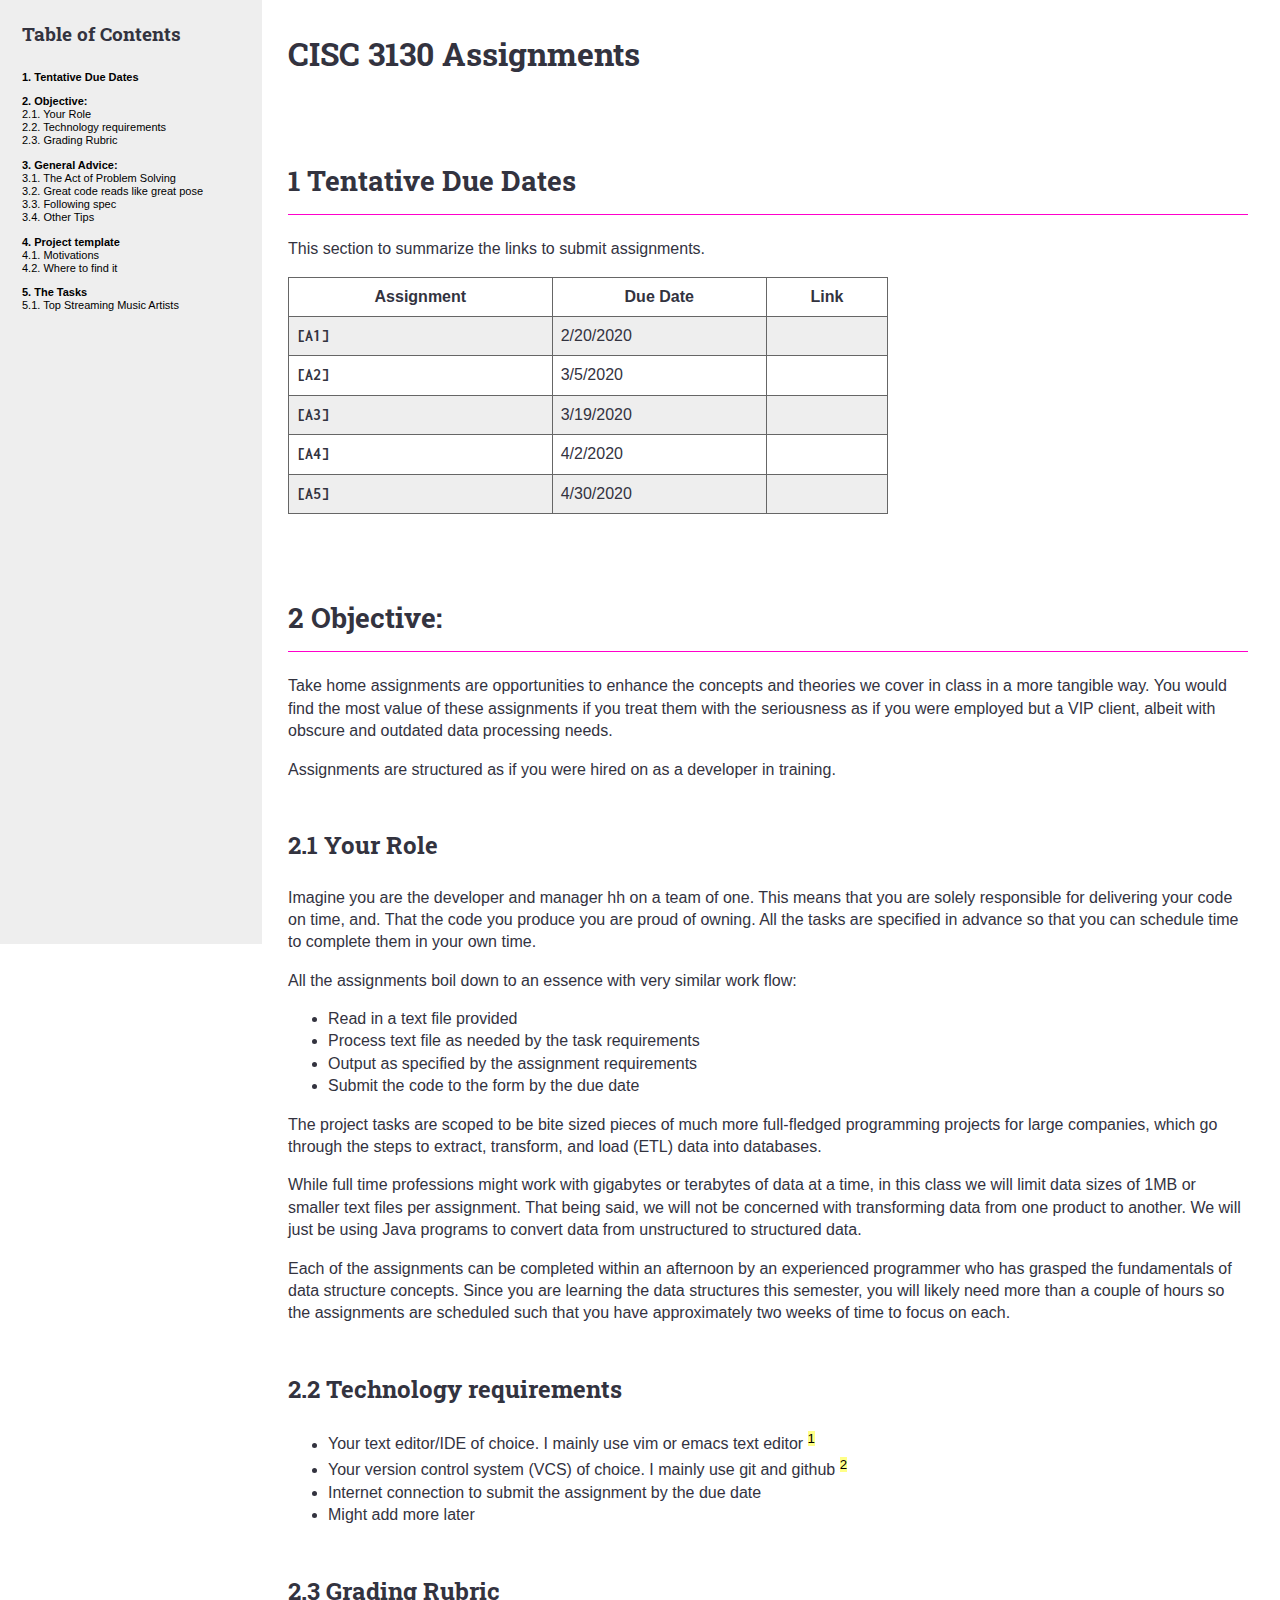
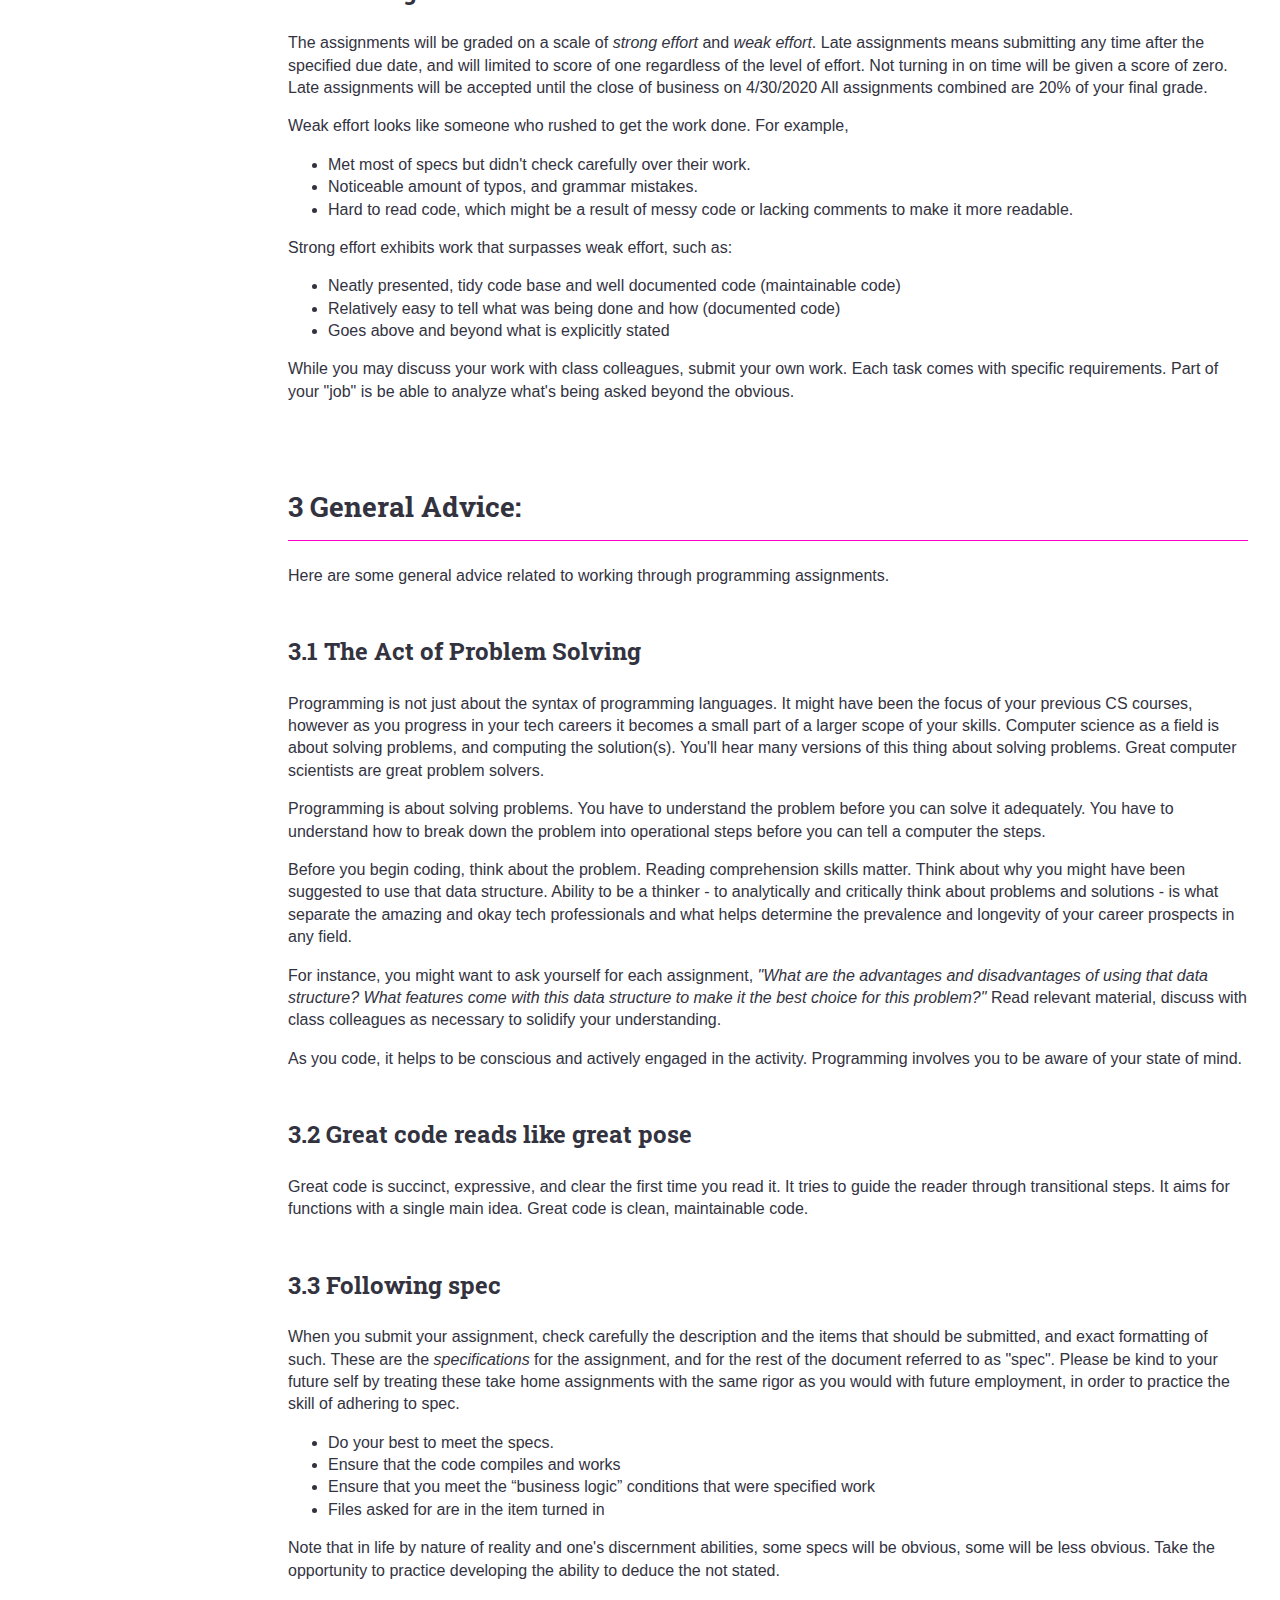
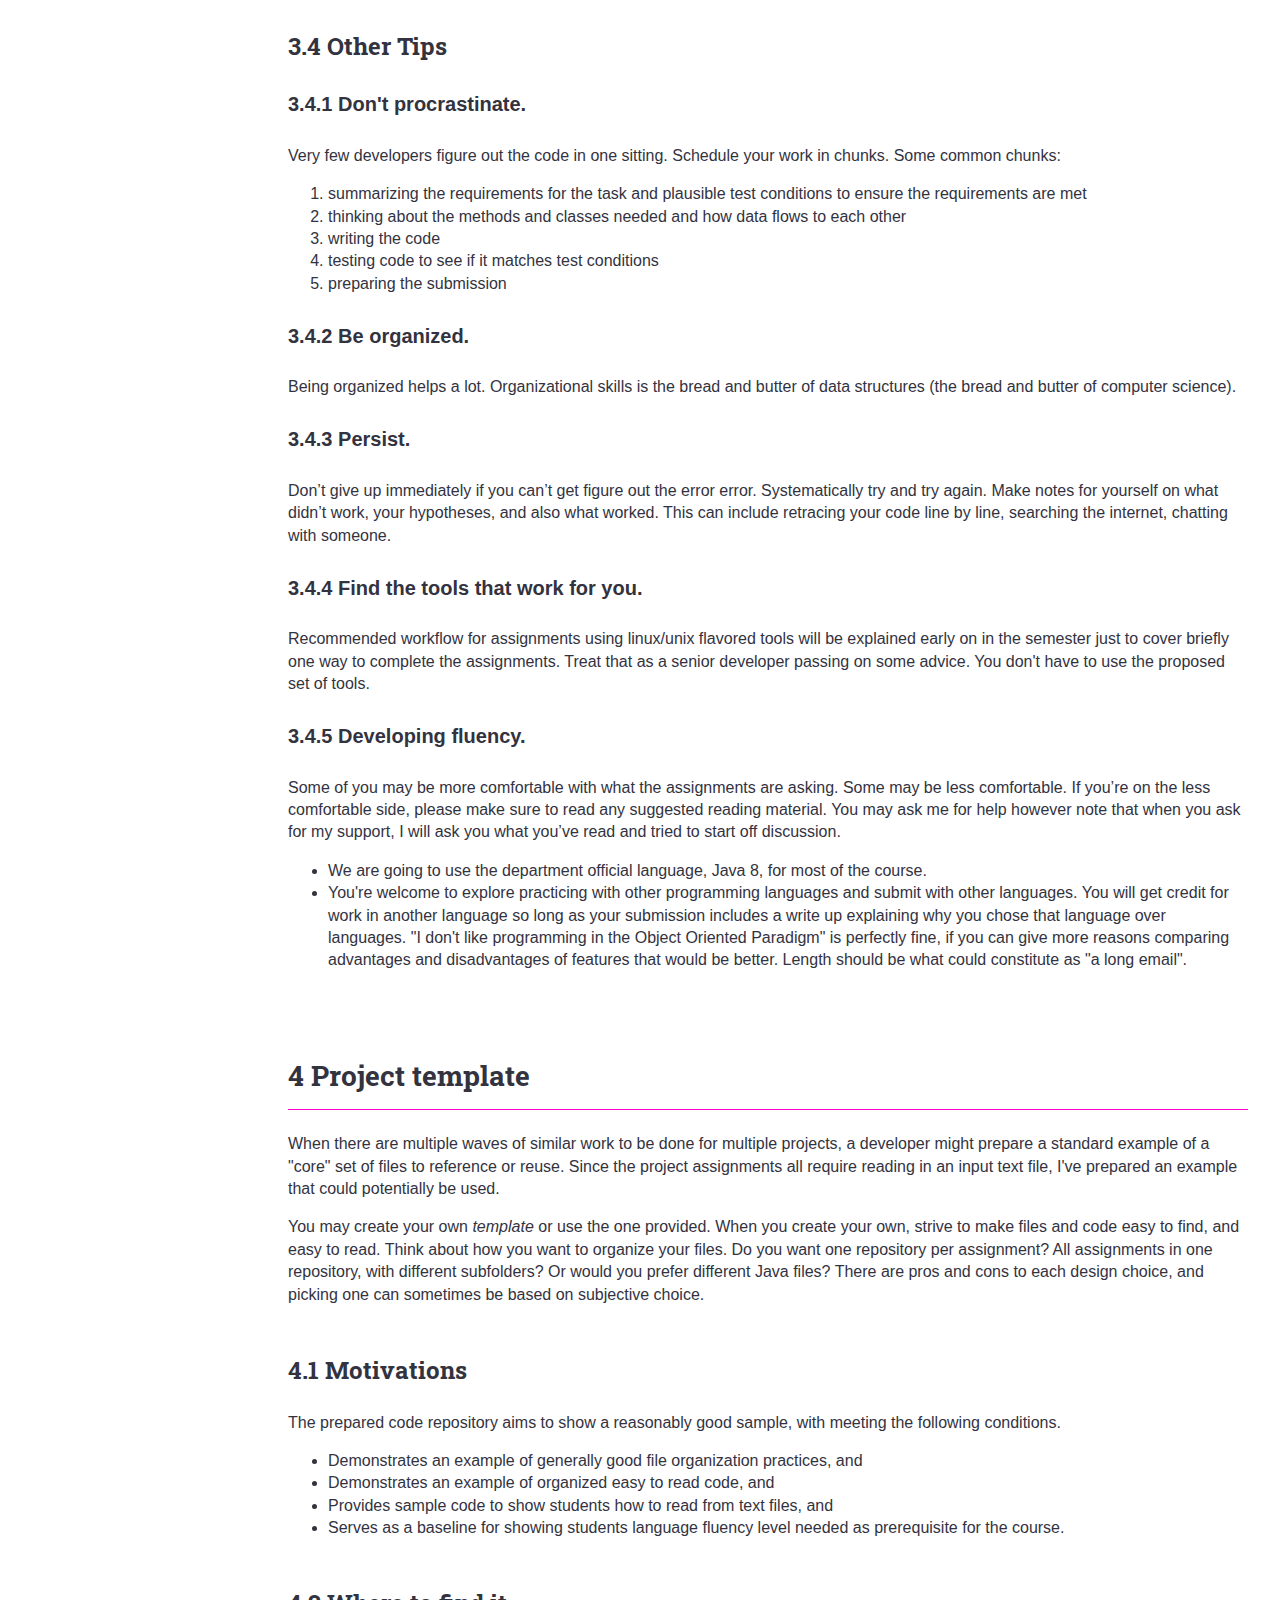
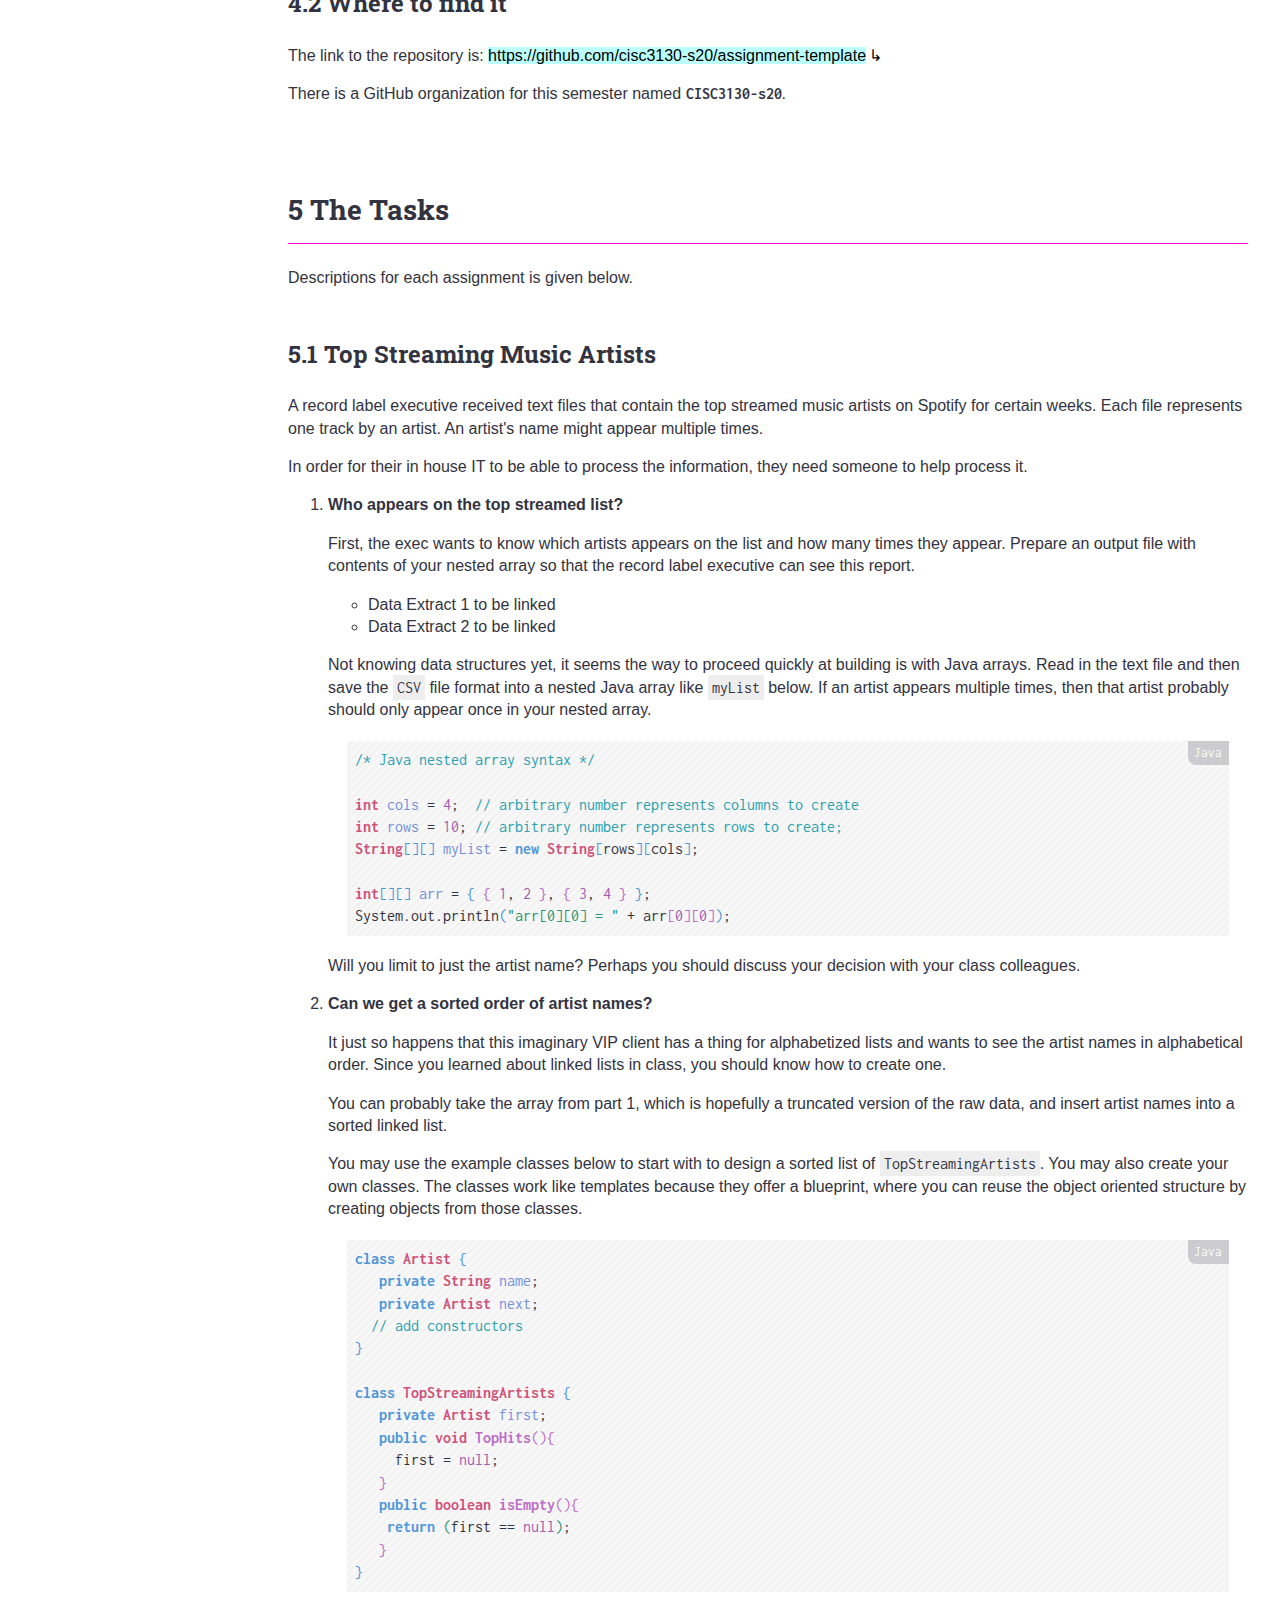
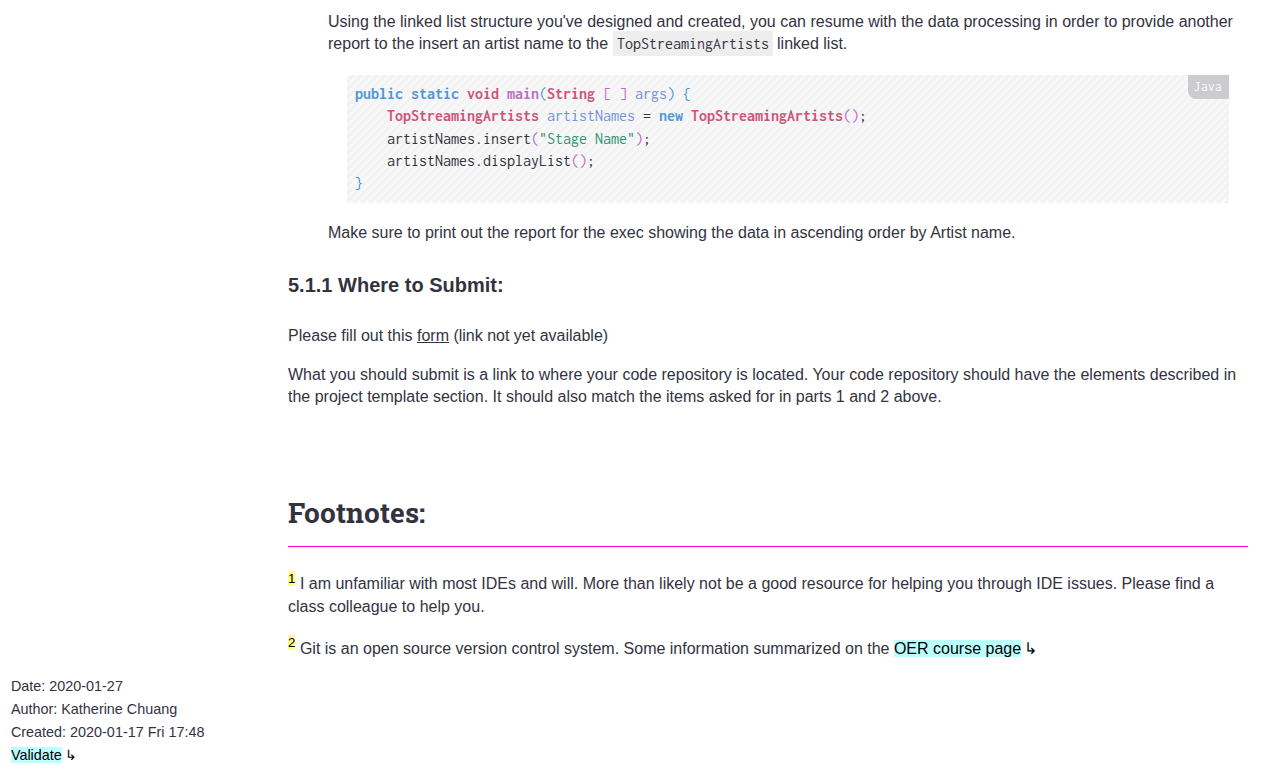
==== index.html @ 3b1776c7 "start page with general advice" ====
<?xml version="1.0" encoding="utf-8"?>
<!DOCTYPE html PUBLIC "-//W3C//DTD XHTML 1.0 Strict//EN"
"http://www.w3.org/TR/xhtml1/DTD/xhtml1-strict.dtd">
<html xmlns="http://www.w3.org/1999/xhtml" lang="en" xml:lang="en">
<head>
<!-- 2020-01-17 Fri 17:48 -->
<meta http-equiv="Content-Type" content="text/html;charset=utf-8" />
<meta name="viewport" content="width=device-width, initial-scale=1" />
<title>CISC 3130 Assignments</title>
<meta name="generator" content="Org mode" />
<meta name="author" content="Katherine Chuang" />
<meta name="description" content="Describe assignments for the class. Course notes at http://libguides.brooklyn.cuny.edu/cisc3130"
 />
<style type="text/css">
 <!--/*--><![CDATA[/*><!--*/
  .title  { text-align: center;
             margin-bottom: .2em; }
  .subtitle { text-align: center;
              font-size: medium;
              font-weight: bold;
              margin-top:0; }
  .todo   { font-family: monospace; color: red; }
  .done   { font-family: monospace; color: green; }
  .priority { font-family: monospace; color: orange; }
  .tag    { background-color: #eee; font-family: monospace;
            padding: 2px; font-size: 80%; font-weight: normal; }
  .timestamp { color: #bebebe; }
  .timestamp-kwd { color: #5f9ea0; }
  .org-right  { margin-left: auto; margin-right: 0px;  text-align: right; }
  .org-left   { margin-left: 0px;  margin-right: auto; text-align: left; }
  .org-center { margin-left: auto; margin-right: auto; text-align: center; }
  .underline { text-decoration: underline; }
  #postamble p, #preamble p { font-size: 90%; margin: .2em; }
  p.verse { margin-left: 3%; }
  pre {
    border: 1px solid #ccc;
    box-shadow: 3px 3px 3px #eee;
    padding: 8pt;
    font-family: monospace;
    overflow: auto;
    margin: 1.2em;
  }
  pre.src {
    position: relative;
    overflow: visible;
    padding-top: 1.2em;
  }
  pre.src:before {
    display: none;
    position: absolute;
    background-color: white;
    top: -10px;
    right: 10px;
    padding: 3px;
    border: 1px solid black;
  }
  pre.src:hover:before { display: inline;}
  /* Languages per Org manual */
  pre.src-asymptote:before { content: 'Asymptote'; }
  pre.src-awk:before { content: 'Awk'; }
  pre.src-C:before { content: 'C'; }
  /* pre.src-C++ doesn't work in CSS */
  pre.src-clojure:before { content: 'Clojure'; }
  pre.src-css:before { content: 'CSS'; }
  pre.src-D:before { content: 'D'; }
  pre.src-ditaa:before { content: 'ditaa'; }
  pre.src-dot:before { content: 'Graphviz'; }
  pre.src-calc:before { content: 'Emacs Calc'; }
  pre.src-emacs-lisp:before { content: 'Emacs Lisp'; }
  pre.src-fortran:before { content: 'Fortran'; }
  pre.src-gnuplot:before { content: 'gnuplot'; }
  pre.src-haskell:before { content: 'Haskell'; }
  pre.src-hledger:before { content: 'hledger'; }
  pre.src-java:before { content: 'Java'; }
  pre.src-js:before { content: 'Javascript'; }
  pre.src-latex:before { content: 'LaTeX'; }
  pre.src-ledger:before { content: 'Ledger'; }
  pre.src-lisp:before { content: 'Lisp'; }
  pre.src-lilypond:before { content: 'Lilypond'; }
  pre.src-lua:before { content: 'Lua'; }
  pre.src-matlab:before { content: 'MATLAB'; }
  pre.src-mscgen:before { content: 'Mscgen'; }
  pre.src-ocaml:before { content: 'Objective Caml'; }
  pre.src-octave:before { content: 'Octave'; }
  pre.src-org:before { content: 'Org mode'; }
  pre.src-oz:before { content: 'OZ'; }
  pre.src-plantuml:before { content: 'Plantuml'; }
  pre.src-processing:before { content: 'Processing.js'; }
  pre.src-python:before { content: 'Python'; }
  pre.src-R:before { content: 'R'; }
  pre.src-ruby:before { content: 'Ruby'; }
  pre.src-sass:before { content: 'Sass'; }
  pre.src-scheme:before { content: 'Scheme'; }
  pre.src-screen:before { content: 'Gnu Screen'; }
  pre.src-sed:before { content: 'Sed'; }
  pre.src-sh:before { content: 'shell'; }
  pre.src-sql:before { content: 'SQL'; }
  pre.src-sqlite:before { content: 'SQLite'; }
  /* additional languages in org.el's org-babel-load-languages alist */
  pre.src-forth:before { content: 'Forth'; }
  pre.src-io:before { content: 'IO'; }
  pre.src-J:before { content: 'J'; }
  pre.src-makefile:before { content: 'Makefile'; }
  pre.src-maxima:before { content: 'Maxima'; }
  pre.src-perl:before { content: 'Perl'; }
  pre.src-picolisp:before { content: 'Pico Lisp'; }
  pre.src-scala:before { content: 'Scala'; }
  pre.src-shell:before { content: 'Shell Script'; }
  pre.src-ebnf2ps:before { content: 'ebfn2ps'; }
  /* additional language identifiers per "defun org-babel-execute"
       in ob-*.el */
  pre.src-cpp:before  { content: 'C++'; }
  pre.src-abc:before  { content: 'ABC'; }
  pre.src-coq:before  { content: 'Coq'; }
  pre.src-groovy:before  { content: 'Groovy'; }
  /* additional language identifiers from org-babel-shell-names in
     ob-shell.el: ob-shell is the only babel language using a lambda to put
     the execution function name together. */
  pre.src-bash:before  { content: 'bash'; }
  pre.src-csh:before  { content: 'csh'; }
  pre.src-ash:before  { content: 'ash'; }
  pre.src-dash:before  { content: 'dash'; }
  pre.src-ksh:before  { content: 'ksh'; }
  pre.src-mksh:before  { content: 'mksh'; }
  pre.src-posh:before  { content: 'posh'; }
  /* Additional Emacs modes also supported by the LaTeX listings package */
  pre.src-ada:before { content: 'Ada'; }
  pre.src-asm:before { content: 'Assembler'; }
  pre.src-caml:before { content: 'Caml'; }
  pre.src-delphi:before { content: 'Delphi'; }
  pre.src-html:before { content: 'HTML'; }
  pre.src-idl:before { content: 'IDL'; }
  pre.src-mercury:before { content: 'Mercury'; }
  pre.src-metapost:before { content: 'MetaPost'; }
  pre.src-modula-2:before { content: 'Modula-2'; }
  pre.src-pascal:before { content: 'Pascal'; }
  pre.src-ps:before { content: 'PostScript'; }
  pre.src-prolog:before { content: 'Prolog'; }
  pre.src-simula:before { content: 'Simula'; }
  pre.src-tcl:before { content: 'tcl'; }
  pre.src-tex:before { content: 'TeX'; }
  pre.src-plain-tex:before { content: 'Plain TeX'; }
  pre.src-verilog:before { content: 'Verilog'; }
  pre.src-vhdl:before { content: 'VHDL'; }
  pre.src-xml:before { content: 'XML'; }
  pre.src-nxml:before { content: 'XML'; }
  /* add a generic configuration mode; LaTeX export needs an additional
     (add-to-list 'org-latex-listings-langs '(conf " ")) in .emacs */
  pre.src-conf:before { content: 'Configuration File'; }

  table { border-collapse:collapse; }
  caption.t-above { caption-side: top; }
  caption.t-bottom { caption-side: bottom; }
  td, th { vertical-align:top;  }
  th.org-right  { text-align: center;  }
  th.org-left   { text-align: center;   }
  th.org-center { text-align: center; }
  td.org-right  { text-align: right;  }
  td.org-left   { text-align: left;   }
  td.org-center { text-align: center; }
  dt { font-weight: bold; }
  .footpara { display: inline; }
  .footdef  { margin-bottom: 1em; }
  .figure { padding: 1em; }
  .figure p { text-align: center; }
  .inlinetask {
    padding: 10px;
    border: 2px solid gray;
    margin: 10px;
    background: #ffffcc;
  }
  #org-div-home-and-up
   { text-align: right; font-size: 70%; white-space: nowrap; }
  textarea { overflow-x: auto; }
  .linenr { font-size: smaller }
  .code-highlighted { background-color: #ffff00; }
  .org-info-js_info-navigation { border-style: none; }
  #org-info-js_console-label
    { font-size: 10px; font-weight: bold; white-space: nowrap; }
  .org-info-js_search-highlight
    { background-color: #ffff00; color: #000000; font-weight: bold; }
  .org-svg { width: 90%; }
  /*]]>*/-->
</style>
<link href="http://fonts.googleapis.com/css?family=Roboto+Slab:400,700|Inconsolata:400,700" rel="stylesheet" type="text/css" />
<link href="spec-style.css" rel="stylesheet" type="text/css" />
<script type="text/javascript">
/*
@licstart  The following is the entire license notice for the
JavaScript code in this tag.

Copyright (C) 2012-2018 Free Software Foundation, Inc.

The JavaScript code in this tag is free software: you can
redistribute it and/or modify it under the terms of the GNU
General Public License (GNU GPL) as published by the Free Software
Foundation, either version 3 of the License, or (at your option)
any later version.  The code is distributed WITHOUT ANY WARRANTY;
without even the implied warranty of MERCHANTABILITY or FITNESS
FOR A PARTICULAR PURPOSE.  See the GNU GPL for more details.

As additional permission under GNU GPL version 3 section 7, you
may distribute non-source (e.g., minimized or compacted) forms of
that code without the copy of the GNU GPL normally required by
section 4, provided you include this license notice and a URL
through which recipients can access the Corresponding Source.


@licend  The above is the entire license notice
for the JavaScript code in this tag.
*/
<!--/*--><![CDATA[/*><!--*/
 function CodeHighlightOn(elem, id)
 {
   var target = document.getElementById(id);
   if(null != target) {
     elem.cacheClassElem = elem.className;
     elem.cacheClassTarget = target.className;
     target.className = "code-highlighted";
     elem.className   = "code-highlighted";
   }
 }
 function CodeHighlightOff(elem, id)
 {
   var target = document.getElementById(id);
   if(elem.cacheClassElem)
     elem.className = elem.cacheClassElem;
   if(elem.cacheClassTarget)
     target.className = elem.cacheClassTarget;
 }
/*]]>*///-->
</script>
</head>
<body>
<div id="content">
<h1 class="title">CISC 3130 Assignments</h1>
<div id="table-of-contents">
<h2>Table of Contents</h2>
<div id="text-table-of-contents">
<ul>
<li><a href="#org8195852">1. Tentative Due Dates</a></li>
<li><a href="#org0e7f25e">2. Objective:</a>
<ul>
<li><a href="#org14d8e35">2.1. Your Role</a></li>
<li><a href="#org1dec503">2.2. Technology requirements</a></li>
<li><a href="#orgef35fd2">2.3. Grading Rubric</a></li>
</ul>
</li>
<li><a href="#orge940c35">3. General Advice:</a>
<ul>
<li><a href="#orgaa34ae8">3.1. The Act of Problem Solving</a></li>
<li><a href="#orgd48443c">3.2. Great code reads like great pose</a></li>
<li><a href="#org8c4c2b8">3.3. Following spec</a></li>
<li><a href="#org02af03b">3.4. Other Tips</a>
<ul>
<li><a href="#org59f010a">3.4.1. Don't procrastinate.</a></li>
<li><a href="#org1ba8609">3.4.2. Be organized.</a></li>
<li><a href="#org0532539">3.4.3. Persist.</a></li>
<li><a href="#orgc425ef3">3.4.4. Find the tools that work for you.</a></li>
<li><a href="#org075221b">3.4.5. Developing fluency.</a></li>
</ul>
</li>
</ul>
</li>
<li><a href="#org68583b9">4. Project template</a>
<ul>
<li><a href="#org42595d6">4.1. Motivations</a></li>
<li><a href="#org7026cdd">4.2. Where to find it</a></li>
</ul>
</li>
<li><a href="#org3446ba7">5. The Tasks</a>
<ul>
<li><a href="#org6ea6b01">5.1. Top Streaming Music Artists</a>
<ul>
<li><a href="#org7bea7e2">5.1.1. Where to Submit:</a></li>
</ul>
</li>
</ul>
</li>
</ul>
</div>
</div>

<div id="outline-container-org8195852" class="outline-2">
<h2 id="org8195852"><span class="section-number-2">1</span> Tentative Due Dates</h2>
<div class="outline-text-2" id="text-1">
<p>
This section to summarize the links to submit assignments.
</p>

<div style="width:600px;text-align:left;">
<table border="2" cellspacing="0" cellpadding="6" rules="groups" frame="hsides">


<colgroup>
<col  class="org-left" />

<col  class="org-left" />

<col  class="org-left" />
</colgroup>
<thead>
<tr>
<th scope="col" class="org-left"><b>Assignment</b></th>
<th scope="col" class="org-left">Due Date</th>
<th scope="col" class="org-left">Link</th>
</tr>
</thead>
<tbody>
<tr>
<td class="org-left"><code>[A1]</code></td>
<td class="org-left">2/20/2020</td>
<td class="org-left">&#xa0;</td>
</tr>

<tr>
<td class="org-left"><code>[A2]</code></td>
<td class="org-left">3/5/2020</td>
<td class="org-left">&#xa0;</td>
</tr>

<tr>
<td class="org-left"><code>[A3]</code></td>
<td class="org-left">3/19/2020</td>
<td class="org-left">&#xa0;</td>
</tr>

<tr>
<td class="org-left"><code>[A4]</code></td>
<td class="org-left">4/2/2020</td>
<td class="org-left">&#xa0;</td>
</tr>

<tr>
<td class="org-left"><code>[A5]</code></td>
<td class="org-left">4/30/2020</td>
<td class="org-left">&#xa0;</td>
</tr>
</tbody>
</table>
</div>
</div>
</div>



<div id="outline-container-org0e7f25e" class="outline-2">
<h2 id="org0e7f25e"><span class="section-number-2">2</span> Objective:</h2>
<div class="outline-text-2" id="text-2">
<p>
Take home assignments are opportunities to enhance the concepts and theories we cover in class in a more tangible way. You would find the most value of these assignments if you treat them with the seriousness as if you were employed but a VIP client, albeit with obscure and outdated data processing needs.
</p>

<p>
Assignments are structured as if you were hired on as a developer in training.
</p>
</div>

<div id="outline-container-org14d8e35" class="outline-3">
<h3 id="org14d8e35"><span class="section-number-3">2.1</span> Your Role</h3>
<div class="outline-text-3" id="text-2-1">
<p>
Imagine you are the developer and manager hh
on a team of one. This means that you are solely responsible for delivering your code on time, and. That the code you produce you are
 proud of owning. All the tasks are specified in advance so that you can schedule time to complete them in your own time.
</p>

<p>
All the assignments boil down to an essence with very similar work flow:
</p>

<ul class="org-ul">
<li>Read in a text file provided</li>
<li>Process text file as needed by the task requirements</li>
<li>Output as specified by the assignment requirements</li>
<li>Submit the code to the form by the due date</li>
</ul>

<p>
The project tasks are scoped to be bite sized pieces of much more full-fledged programming projects for large companies, which go through the steps to extract, transform, and load (ETL) data into databases.
</p>

<p>
While full time professions might work with gigabytes or terabytes of data at a time, in this class we will limit data sizes of 1MB or smaller text files per assignment. That being said, we will not be concerned with transforming data from one product to another. We will just be using Java programs to convert data from unstructured to structured data.
</p>

<p>
Each of the assignments can be completed within an afternoon by an experienced programmer who has grasped the fundamentals of data structure concepts. Since you are learning the data structures this semester, you will likely need more than a couple of hours so the assignments are scheduled such that you have approximately two weeks of time to focus on each.
</p>
</div>
</div>

<div id="outline-container-org1dec503" class="outline-3">
<h3 id="org1dec503"><span class="section-number-3">2.2</span> Technology requirements</h3>
<div class="outline-text-3" id="text-2-2">
<ul class="org-ul">
<li>Your text editor/IDE of choice. I mainly use vim or emacs text editor <sup><a id="fnr.1" class="footref" href="#fn.1">1</a></sup></li>
<li>Your version control system (VCS) of choice. I mainly use git and github <sup><a id="fnr.2" class="footref" href="#fn.2">2</a></sup></li>
<li>Internet connection to submit the assignment by the due date</li>
<li>Might add more later</li>
</ul>
</div>
</div>

<div id="outline-container-orgef35fd2" class="outline-3">
<h3 id="orgef35fd2"><span class="section-number-3">2.3</span> Grading Rubric</h3>
<div class="outline-text-3" id="text-2-3">
<p>
The assignments will be graded on a scale of <i>strong effort</i> and <i>weak effort</i>. Late assignments means submitting any time after the specified due date, and will limited to score of one regardless of the level of effort. Not turning in on time will be given a score of zero. Late assignments will be accepted until the close of business on 4/30/2020 All assignments combined are 20% of your final grade.
</p>

<p>
Weak effort looks like someone who rushed to get the work done. For example,
</p>

<ul class="org-ul">
<li>Met most of specs but didn't check carefully over their work.</li>
<li>Noticeable amount of typos, and grammar mistakes.</li>
<li>Hard to read code, which might be a result of messy code or lacking comments to make it more readable.</li>
</ul>

<p>
Strong effort exhibits work that surpasses weak effort, such as:
</p>

<ul class="org-ul">
<li>Neatly presented, tidy code base and well documented code (maintainable code)</li>
<li>Relatively easy to tell what was being done and how (documented code)</li>
<li>Goes above and beyond what is explicitly stated</li>
</ul>

<p>
While you may discuss your work with class colleagues, submit your own work. Each task comes with specific requirements. Part of your "job" is be able to analyze what's being asked beyond the obvious.
</p>
</div>
</div>
</div>

<div id="outline-container-orge940c35" class="outline-2">
<h2 id="orge940c35"><span class="section-number-2">3</span> General Advice:</h2>
<div class="outline-text-2" id="text-3">
<p>
Here are some general advice related to working through programming assignments.
</p>
</div>

<div id="outline-container-orgaa34ae8" class="outline-3">
<h3 id="orgaa34ae8"><span class="section-number-3">3.1</span> The Act of Problem Solving</h3>
<div class="outline-text-3" id="text-3-1">
<p>
Programming is not just about the syntax of programming languages. It might have been the focus of your previous CS courses, however as you progress in your tech careers it becomes a small part of a larger scope of your skills.  Computer science as a field is about solving problems, and computing the solution(s). You'll hear many versions of this thing about solving problems. Great computer scientists are great problem solvers.
</p>

<p>
Programming is about solving problems. You have to understand the problem before you can solve it adequately. You have to understand how to break down the problem into operational steps before you can tell a computer the steps.
</p>

<p>
Before you begin coding, think about the problem. Reading comprehension skills matter. Think about why you might have been suggested to use that data structure. Ability to be a thinker - to analytically and critically think about problems and solutions - is what separate the amazing and okay tech professionals and what helps determine the prevalence and longevity of your career prospects in any field.
</p>

<p>
For instance, you might want to ask yourself for each assignment, <i>"What are the advantages and disadvantages of using that data structure? What features come with this data structure to make it the best choice for this problem?"</i> Read relevant material, discuss with class colleagues as necessary to solidify your understanding.
</p>

<p>
As you code, it helps to be conscious and actively engaged in the activity. Programming involves you to be aware of your state of mind.
</p>
</div>
</div>

<div id="outline-container-orgd48443c" class="outline-3">
<h3 id="orgd48443c"><span class="section-number-3">3.2</span> Great code reads like great pose</h3>
<div class="outline-text-3" id="text-3-2">
<p>
Great code is succinct, expressive, and clear the first time you read it. It tries to guide the reader through transitional steps. It aims for functions with a single main idea. Great code is clean, maintainable code.
</p>
</div>
</div>

<div id="outline-container-org8c4c2b8" class="outline-3">
<h3 id="org8c4c2b8"><span class="section-number-3">3.3</span> Following spec</h3>
<div class="outline-text-3" id="text-3-3">
<p>
When you submit your assignment, check carefully the description and the items that should be submitted, and exact formatting of such. These are the <i>specifications</i> for the assignment, and for the rest of the document referred to as "spec". Please be kind to your future self by treating these take home assignments with the same rigor as you would with future employment, in order to practice the skill of adhering to spec.
</p>

<ul class="org-ul">
<li>Do your best to meet the specs.</li>
<li>Ensure that the code compiles and works</li>
<li>Ensure that you meet the “business logic” conditions that were specified work</li>
<li>Files asked for are in the item turned in</li>
</ul>

<p>
Note that in life by nature of reality and one's discernment abilities, some specs will be obvious, some will be less obvious. Take the opportunity to practice developing the ability to deduce the not stated.
</p>
</div>
</div>

<div id="outline-container-org02af03b" class="outline-3">
<h3 id="org02af03b"><span class="section-number-3">3.4</span> Other Tips</h3>
<div class="outline-text-3" id="text-3-4">
</div>
<div id="outline-container-org59f010a" class="outline-4">
<h4 id="org59f010a"><span class="section-number-4">3.4.1</span> Don't procrastinate.</h4>
<div class="outline-text-4" id="text-3-4-1">
<p>
Very few developers figure out the code in one sitting. Schedule your work in chunks. Some common chunks:
</p>
</div>
<ol class="org-ol">
<li><a id="orgb90fff8"></a>summarizing the requirements for the task and plausible test conditions to ensure the requirements are met<br /></li>
<li><a id="org3ee5a71"></a>thinking about the methods and classes needed and how data flows to each other<br /></li>
<li><a id="org9bbb733"></a>writing the code<br /></li>
<li><a id="org13e9aa9"></a>testing code to see if it matches test conditions<br /></li>
<li><a id="orgb2145c0"></a>preparing the submission<br /></li>
</ol>
</div>
<div id="outline-container-org1ba8609" class="outline-4">
<h4 id="org1ba8609"><span class="section-number-4">3.4.2</span> Be organized.</h4>
<div class="outline-text-4" id="text-3-4-2">
<p>
Being organized helps a lot. Organizational skills is the bread and butter of data structures (the bread and butter of computer science).
</p>
</div>
</div>
<div id="outline-container-org0532539" class="outline-4">
<h4 id="org0532539"><span class="section-number-4">3.4.3</span> Persist.</h4>
<div class="outline-text-4" id="text-3-4-3">
<p>
Don’t give up immediately if you can’t get figure out the error error. Systematically try and try again. Make notes for yourself on what didn’t work, your hypotheses, and also what worked. This can include retracing your code line by line, searching the internet, chatting with someone.
</p>
</div>
</div>
<div id="outline-container-orgc425ef3" class="outline-4">
<h4 id="orgc425ef3"><span class="section-number-4">3.4.4</span> Find the tools that work for you.</h4>
<div class="outline-text-4" id="text-3-4-4">
<p>
Recommended workflow for assignments using linux/unix flavored tools will be explained early on in the semester just to cover briefly one way to complete the assignments. Treat that as a senior developer passing on some advice. You don't have to use the proposed set of tools.
</p>
</div>
</div>
<div id="outline-container-org075221b" class="outline-4">
<h4 id="org075221b"><span class="section-number-4">3.4.5</span> Developing fluency.</h4>
<div class="outline-text-4" id="text-3-4-5">
<p>
Some of you may be more comfortable with what the assignments are asking. Some may be less comfortable. If you’re on the less comfortable side, please make sure to read any suggested reading material. You may ask me for help however note that when you ask for my support, I will ask you what you’ve read and tried to start off discussion.
</p>


<ul class="org-ul">
<li>We are going to use the department official language, Java 8, for most of the course.</li>
<li>You're welcome to explore practicing with other programming languages and submit with other languages. You will get credit for work in another language so long as your submission includes a write up explaining why you chose that language over languages. "I don't like programming in the Object Oriented Paradigm" is perfectly fine, if you can give more reasons comparing advantages and disadvantages of features that would be better. Length should be what could constitute as "a long email".</li>
</ul>
</div>
</div>
</div>
</div>



<div id="outline-container-org68583b9" class="outline-2">
<h2 id="org68583b9"><span class="section-number-2">4</span> Project template</h2>
<div class="outline-text-2" id="text-4">
<p>
When there are multiple waves of similar work to be done for multiple projects, a developer might prepare a standard example of a "core" set of files to reference or reuse. Since the project assignments all require reading in an input text file, I've prepared an example that could potentially be used.
</p>

<p>
You may create your own <i>template</i> or use the one provided. When you create your own, strive to make files and code easy to find, and easy to read. Think about how you want to organize your files. Do you want one repository per assignment? All assignments in one repository, with different subfolders? Or would you prefer different Java files? There are pros and cons to each design choice, and picking one can sometimes be based on subjective choice.
</p>
</div>

<div id="outline-container-org42595d6" class="outline-3">
<h3 id="org42595d6"><span class="section-number-3">4.1</span> Motivations</h3>
<div class="outline-text-3" id="text-4-1">
<p>
The prepared code repository aims to show a reasonably good sample, with meeting the following conditions.
</p>

<ul class="org-ul">
<li>Demonstrates an example of generally good file organization practices, and</li>
<li>Demonstrates an example of organized easy to read code, and</li>
<li>Provides sample code to show students how to read from text files, and</li>
<li>Serves as a baseline for showing students language fluency level needed as prerequisite for the course.</li>
</ul>
</div>
</div>

<div id="outline-container-org7026cdd" class="outline-3">
<h3 id="org7026cdd"><span class="section-number-3">4.2</span> Where to find it</h3>
<div class="outline-text-3" id="text-4-2">
<p>
The link to the repository is: <a href="https://github.com/cisc3130-s20/assignment-template">https://github.com/cisc3130-s20/assignment-template</a>
</p>

<p>
There is a GitHub organization for this semester named <b><code>CISC3130-s20</code></b>.
</p>
</div>
</div>
</div>

<div id="outline-container-org3446ba7" class="outline-2">
<h2 id="org3446ba7"><span class="section-number-2">5</span> The Tasks</h2>
<div class="outline-text-2" id="text-5">
<p>
Descriptions for each assignment is given below.
</p>
</div>

<div id="outline-container-org6ea6b01" class="outline-3">
<h3 id="org6ea6b01"><span class="section-number-3">5.1</span> Top Streaming Music Artists</h3>
<div class="outline-text-3" id="text-5-1">
<p>
A record label executive received text files that contain the top streamed music artists on Spotify for certain weeks. Each file represents one track by an artist. An artist's name might appear multiple times.
</p>

<p>
In order for their in house IT to be able to process the information, they need someone to help process it.
</p>
</div>

<ol class="org-ol">
<li><a id="org5cfee6d"></a><b>Who appears on the top streamed list?</b><br />
<div class="outline-text-5" id="text-5-1-0-1">
<p>
First, the exec wants to know which artists appears on the list and how many times they appear. Prepare an output file with contents of your nested array so that the record label executive can see this report.
</p>

<ul class="org-ul">
<li>Data Extract 1 to be linked</li>
<li>Data Extract 2 to be linked</li>
</ul>

<p>
Not knowing data structures yet, it seems the way to proceed quickly at building is with Java arrays. Read in the text file and then save the <code>CSV</code> file format into a nested Java array like <code>myList</code> below. If an artist appears multiple times, then that artist probably should only appear once in your nested array.
</p>

<div class="org-src-container">
<pre class="src src-java" id="orgeae484b"><span style="color: #2aa1ae;">/* Java nested array syntax */</span>

<span style="color: #ce537a; font-weight: bold;">int</span> <span style="color: #7590db;">cols</span> = <span style="color: #a45bad;">4</span>;  <span style="color: #2aa1ae;">// arbitrary number represents columns to create</span>
<span style="color: #ce537a; font-weight: bold;">int</span> <span style="color: #7590db;">rows</span> = <span style="color: #a45bad;">10</span>; <span style="color: #2aa1ae;">// arbitrary number represents rows to create;</span>
<span style="color: #ce537a; font-weight: bold;">String</span><span style="color: #4f97d7;">[][]</span> <span style="color: #7590db;">myList</span> = <span style="color: #4f97d7; font-weight: bold;">new</span> <span style="color: #ce537a; font-weight: bold;">String</span><span style="color: #4f97d7;">[</span>rows<span style="color: #4f97d7;">][</span>cols<span style="color: #4f97d7;">]</span>;

<span style="color: #ce537a; font-weight: bold;">int</span><span style="color: #4f97d7;">[][]</span> <span style="color: #7590db;">arr</span> = <span style="color: #4f97d7;">{</span> <span style="color: #bc6ec5;">{</span> <span style="color: #a45bad;">1</span>, <span style="color: #a45bad;">2</span> <span style="color: #bc6ec5;">}</span>, <span style="color: #bc6ec5;">{</span> <span style="color: #a45bad;">3</span>, <span style="color: #a45bad;">4</span> <span style="color: #bc6ec5;">}</span> <span style="color: #4f97d7;">}</span>;
System.out.println<span style="color: #4f97d7;">(</span><span style="color: #2d9574;">"arr[0][0] = "</span> + arr<span style="color: #bc6ec5;">[</span><span style="color: #a45bad;">0</span><span style="color: #bc6ec5;">][</span><span style="color: #a45bad;">0</span><span style="color: #bc6ec5;">]</span><span style="color: #4f97d7;">)</span>;
</pre>
</div>

<p>
Will you limit to just the artist name? Perhaps you should discuss your decision with your class colleagues.
</p>
</div>
</li>

<li><a id="org3544331"></a><b>Can we get a sorted order of artist names?</b><br />
<div class="outline-text-5" id="text-5-1-0-2">
<p>
It just so happens that this imaginary VIP client has a thing for alphabetized lists and wants to see the artist names in alphabetical order. Since you learned about linked lists in class, you should know how to create one.
</p>

<p>
You can probably take the array from part 1, which is hopefully a truncated version of the raw data, and insert artist names into a sorted linked list.
</p>

<p>
You may use the example classes below to start with to design a sorted list of <code>TopStreamingArtists</code>. You may also create your own classes. The classes work like templates because they offer a blueprint, where you can reuse the object oriented structure by creating objects from those classes.
</p>

<div class="org-src-container">
<pre class="src src-java" id="orga0e0d65">
<span style="color: #4f97d7; font-weight: bold;">class</span> <span style="color: #ce537a; font-weight: bold;">Artist</span> <span style="color: #4f97d7;">{</span>
   <span style="color: #4f97d7; font-weight: bold;">private</span> <span style="color: #ce537a; font-weight: bold;">String</span> <span style="color: #7590db;">name</span>;
   <span style="color: #4f97d7; font-weight: bold;">private</span> <span style="color: #ce537a; font-weight: bold;">Artist</span> <span style="color: #7590db;">next</span>;
  <span style="color: #2aa1ae;">// add constructors</span>
<span style="color: #4f97d7;">}</span>

<span style="color: #4f97d7; font-weight: bold;">class</span> <span style="color: #ce537a; font-weight: bold;">TopStreamingArtists</span> <span style="color: #4f97d7;">{</span>
   <span style="color: #4f97d7; font-weight: bold;">private</span> <span style="color: #ce537a; font-weight: bold;">Artist</span> <span style="color: #7590db;">first</span>;
   <span style="color: #4f97d7; font-weight: bold;">public</span> <span style="color: #ce537a; font-weight: bold;">void</span> <span style="color: #bc6ec5; font-weight: bold;">TopHits</span><span style="color: #bc6ec5;">(){</span>
     first = <span style="color: #a45bad;">null</span>;
   <span style="color: #bc6ec5;">}</span>
   <span style="color: #4f97d7; font-weight: bold;">public</span> <span style="color: #ce537a; font-weight: bold;">boolean</span> <span style="color: #bc6ec5; font-weight: bold;">isEmpty</span><span style="color: #bc6ec5;">(){</span>
    <span style="color: #4f97d7; font-weight: bold;">return</span> <span style="color: #2d9574;">(</span>first == <span style="color: #a45bad;">null</span><span style="color: #2d9574;">)</span>;
   <span style="color: #bc6ec5;">}</span>
<span style="color: #4f97d7;">}</span>
</pre>
</div>

<p>
Using the linked list structure you've designed and created, you can resume with the data processing in order to provide another report to the  insert an artist name to the <code>TopStreamingArtists</code> linked list.
</p>

<div class="org-src-container">
<pre class="src src-java" id="org13ba43b"><span style="color: #4f97d7; font-weight: bold;">public</span> <span style="color: #4f97d7; font-weight: bold;">static</span> <span style="color: #ce537a; font-weight: bold;">void</span> <span style="color: #bc6ec5; font-weight: bold;">main</span><span style="color: #4f97d7;">(</span><span style="color: #ce537a; font-weight: bold;">String</span> <span style="color: #bc6ec5;">[</span> <span style="color: #bc6ec5;">]</span> <span style="color: #7590db;">args</span><span style="color: #4f97d7;">)</span> <span style="color: #4f97d7;">{</span>
    <span style="color: #ce537a; font-weight: bold;">TopStreamingArtists</span> <span style="color: #7590db;">artistNames</span> = <span style="color: #4f97d7; font-weight: bold;">new</span> <span style="color: #ce537a; font-weight: bold;">TopStreamingArtists</span><span style="color: #bc6ec5;">()</span>;
    artistNames.insert<span style="color: #bc6ec5;">(</span><span style="color: #2d9574;">"Stage Name"</span><span style="color: #bc6ec5;">)</span>;
    artistNames.displayList<span style="color: #bc6ec5;">()</span>;
<span style="color: #4f97d7;">}</span>
</pre>
</div>

<p>
Make sure to print out the report for the exec showing the data in ascending order by Artist name.
</p>
</div>
</li>
</ol>



<div id="outline-container-org7bea7e2" class="outline-4">
<h4 id="org7bea7e2"><span class="section-number-4">5.1.1</span> Where to Submit:</h4>
<div class="outline-text-4" id="text-5-1-1">
<p>
Please fill out this <span class="underline">form</span> (link not yet available)
</p>

<p>
What you should submit is a link to where your code repository is located. Your code repository should have the elements described in the project template section. It should also match the items asked for in parts 1 and 2 above.
</p>
</div>
</div>
</div>
</div>
<div id="footnotes">
<h2 class="footnotes">Footnotes: </h2>
<div id="text-footnotes">

<div class="footdef"><sup><a id="fn.1" class="footnum" href="#fnr.1">1</a></sup> <div class="footpara"><p class="footpara">
I am unfamiliar with most IDEs and will. More than likely not be a good resource for helping you through IDE issues. Please find a class colleague to help you.
</p></div></div>

<div class="footdef"><sup><a id="fn.2" class="footnum" href="#fnr.2">2</a></sup> <div class="footpara"><p class="footpara">
Git is an open source version control system. Some information summarized on the <a href="https://libguides.brooklyn.cuny.edu/c.php?g=986722&amp;p=7152056">OER course page</a>
</p></div></div>


</div>
</div></div>
<div id="postamble" class="status">
<p class="date">Date: 2020-01-27</p>
<p class="author">Author: Katherine Chuang</p>
<p class="date">Created: 2020-01-17 Fri 17:48</p>
<p class="validation"><a href="http://validator.w3.org/check?uri=referer">Validate</a></p>
</div>
</body>
</html>
---- spec-style.css ----
body {
    font-family: Helvetica, Arial, sans-serif;
    font-size: 16px;
    line-height: 1.4;
    color: #33333f;
}

code {
    font-family: "Inconsolata", monospace;
    font-size: 16px;
}

p>code, li>code {
    background-color: #eee;
    padding: 0.25em;
}

h1, h2, h3 {
    font-family: "Roboto Slab", Helvetica, Arial, sans-serif;
}

h2 {
    border-bottom: 1px solid #f0c;
    padding-bottom: 0.5em;
    font-size: 1.75em;
}

h3 {
    margin-top: 2em;
    font-size: 1.5em;
}

h4 {
    font-size: 1.25em;
}

h5 {
    font-size: 1em;
}

h2 code, h3 code, h4 code, h5 code {
    font-family: inherit !important;
    font-size: inherit !important;
}

td code {
    font-weight: bold;
}

a:link, a:hover, a:visited {
                     text-decoration: none;
                     color: black;
                 }

a:link {
    background: #ff8;
}

a:visited {
    color: #666;
    background: #ffc;
}

a:link:hover,
a:visited:hover {
    background: #ff0;
}

a[href^="http"] {
    background: #bff;
}

a[href^="http"]:visited {
    background: #dff;
}

a[href^="http"]:link:hover,
a[href^="http"]:visited:hover {
    background: #0ff;
}

a[href^="http"]:after {
    content: "\21B3";
    background: white;
    padding-left: 0.2em;
}

#meta {
    margin-top: 2em;
}

#table-of-contents a:link,
#table-of-contents a:visited {
    color: black;
    background: transparent;
}

#table-of-contents {
    line-height: 1.2;
}
#table-of-contents h2 {
    border-bottom: 0;
}

#table-of-contents ul {
    list-style: none;
    padding-left:0;
    font-weight: normal;
}

#table-of-contents div>ul>li {
    margin-top: 1em;
    font-weight: bold;
}

#table-of-contents .tag {
    display: none;
}

#table-of-contents .todo,
#table-of-contents .done {
    font-size: 80%;
}

#table-of-contents ol>li {
    margin-top: 1em;
}

table {
    width: 100%;
}

table, th, td {
    border: 1px solid #666;
}

th, td {
    padding: 0.5em;
    text-align: left;
}

tbody tr:nth-child(odd) {
    background-color: #eee;
}

img {
    max-width: 90%;
}

div.notice {
    position: relative;
    margin: 0 1.2em;
    padding: 0.25em 1em;
    border-left: 4px solid;
}

table + div.notice {
    margin-top: 2em;
}

div.notice a {
    background: transparent !important;
    border-bottom: 1px dotted;
}

div.notice a[href^="http"]:after {
    background: transparent !important;
}

div.notice:before {
    position: absolute;
    top: 0;
    right: 0;
    padding: 0.25em 0.5em 0;
    font-size: 60%;
    border-bottom-left-radius: 0.5em;
}

.notice-warning {
    background: #fcc;
    color: #600;
}

.notice-example {
    background: #def;
    color: #069;
}

.notice-info {
    background: #efe;
    color: #060;
}

.notice-warning a {
    color: #600;
}

.notice-example a {
    color: #069;
}

.notice-info a {
    color: #060;
}

div.notice-warning:before {
    content: "WARNING";
    background: #c99;
    color: #fcc;
}

div.notice-example:before {
    content: "EXAMPLE";
    background: #abc;
    color: #def;
}

div.notice-info:before {
    content: "INFO";
    background: #9c9;
    color: #efe;
}

pre {
    font-family: Inconsolata;
    border: 0;
    box-shadow: none;
}

pre.example:before {
    content: "Properties";
    display: block;
    border-bottom: 1px dotted;
    margin-bottom: 1em;
}

pre.example {
    background: #fec;
    color: #666;
    font-size: 0.85em;
}

pre {
    background-color: #f8f8f8;
    background-size: 8px 8px;
    background-image: linear-gradient(135deg, transparent 25%, rgba(0, 0, 0, 0.02) 25%, rgba(0, 0, 0, 0.02) 50%, transparent 50%, transparent 75%, rgba(0, 0, 0, 0.02) 75%, rgba(0, 0, 0, 0.02));
}

pre.src {
    padding: 0.5em;
}

pre.src:before {
    display: block;
    position: absolute;
    background-color: #ccccd0;
    top: 0;
    right: 0;
    padding: 0.25em 0.5em;
    border-bottom-left-radius: 8px;
    border: 0;
    color: white;
    font-size: 80%;
}

pre.src-plantuml:before {
    content: "UML";
}

pre.src-javascript:before {
    content: "JS";
}

pre.src-clojure:before {
    content: "CLJ";
}

pre.src-c:before {
    content: "C";
}

span.org-string {
    color: #f94;
}

span.org-keyword {
    color: #c07;
}

span.org-variable-name {
    color: #f04;
}

span.org-clojure-keyword {
    color: #09f;
}

span.org-comment, span.org-comment-delimiter {
    color: #999;
}

span.org-rainbow-delimiters-depth-1, span.org-rainbow-delimiters-depth-5 {
    color: #666;
}

span.org-rainbow-delimiters-depth-2, span.org-rainbow-delimiters-depth-6 {
    color: #888;
}

span.org-rainbow-delimiters-depth-3, span.org-rainbow-delimiters-depth-7 {
    color: #aaa;
}

span.org-rainbow-delimiters-depth-4, span.org-rainbow-delimiters-depth-8 {
    color: #ccc;
}

div.figure {
    font-size: 0.85em;
}

.tag {
    font-family: "Roboto Slab", Helvetica, Arial, sans-serif;
    font-size: 11px;
    font-weight: normal;
    float: right;
    margin-top: 1em;
    background: transparent;
}

.tag span {
    background: #ccc;
    padding: 0 0.5em;
    border-radius: 0.2em;
    color: white;
}

.todo, .done {
    font-family: "Roboto Slab", Helvetica, Arial, sans-serif;
    font-weight: normal;
    padding: 0 0.25em;
    border-radius: 0.2em;
}

.todo {
    background: #f04;
    color: white;
}

.done {
    background: #5f7;
    color: white;
}

@media screen {
    h1.title {
        text-align: left;
        margin: 1em 0 0 280px;
    }

    h2 {
        margin-top: 3em;
    }

    #table-of-contents {
        position: fixed;
        top: 0;
        left: 0;
        padding: 2em 0 2em 2em;
        width: 240px;
        height: 100vh;
        font-size: 11px;
        background: #eee;
        overflow: auto;
    }

    #table-of-contents ul>li>ul>li>ul>li {
        display: none;
    }

    #table-of-contents h2 {
        margin-top: 0;
    }

    #table-of-contents code {
        font-size: 12px;
    }

    div.outline-2, #footnotes {
        margin-left: 280px;
        max-width: 960px;
    }
}

@media screen and (max-width: 1024px) {
    html, body {
        font-size: 14px;
    }

    #table-of-contents {
        display: none;
    }

    h1.title {
        margin-left: 5%;
    }

    div.outline-2, #footnotes {
        margin-left: 5%;
        max-width: 90%;
    }
}

@media print {

    body {
        color: black;
    }

    @page {
        margin: 25mm;
    }

    h2, h3 {
        page-break-before: always;
        margin-top: 0;
    }

    table {
        page-break-inside: avoid;
    }

    a:visited {
        color: black;
        background: #ff8;
    }

    a[href^="http"]:visited {
        background: #bff;
    }

    div.notice:before {
        display: none;
    }
}
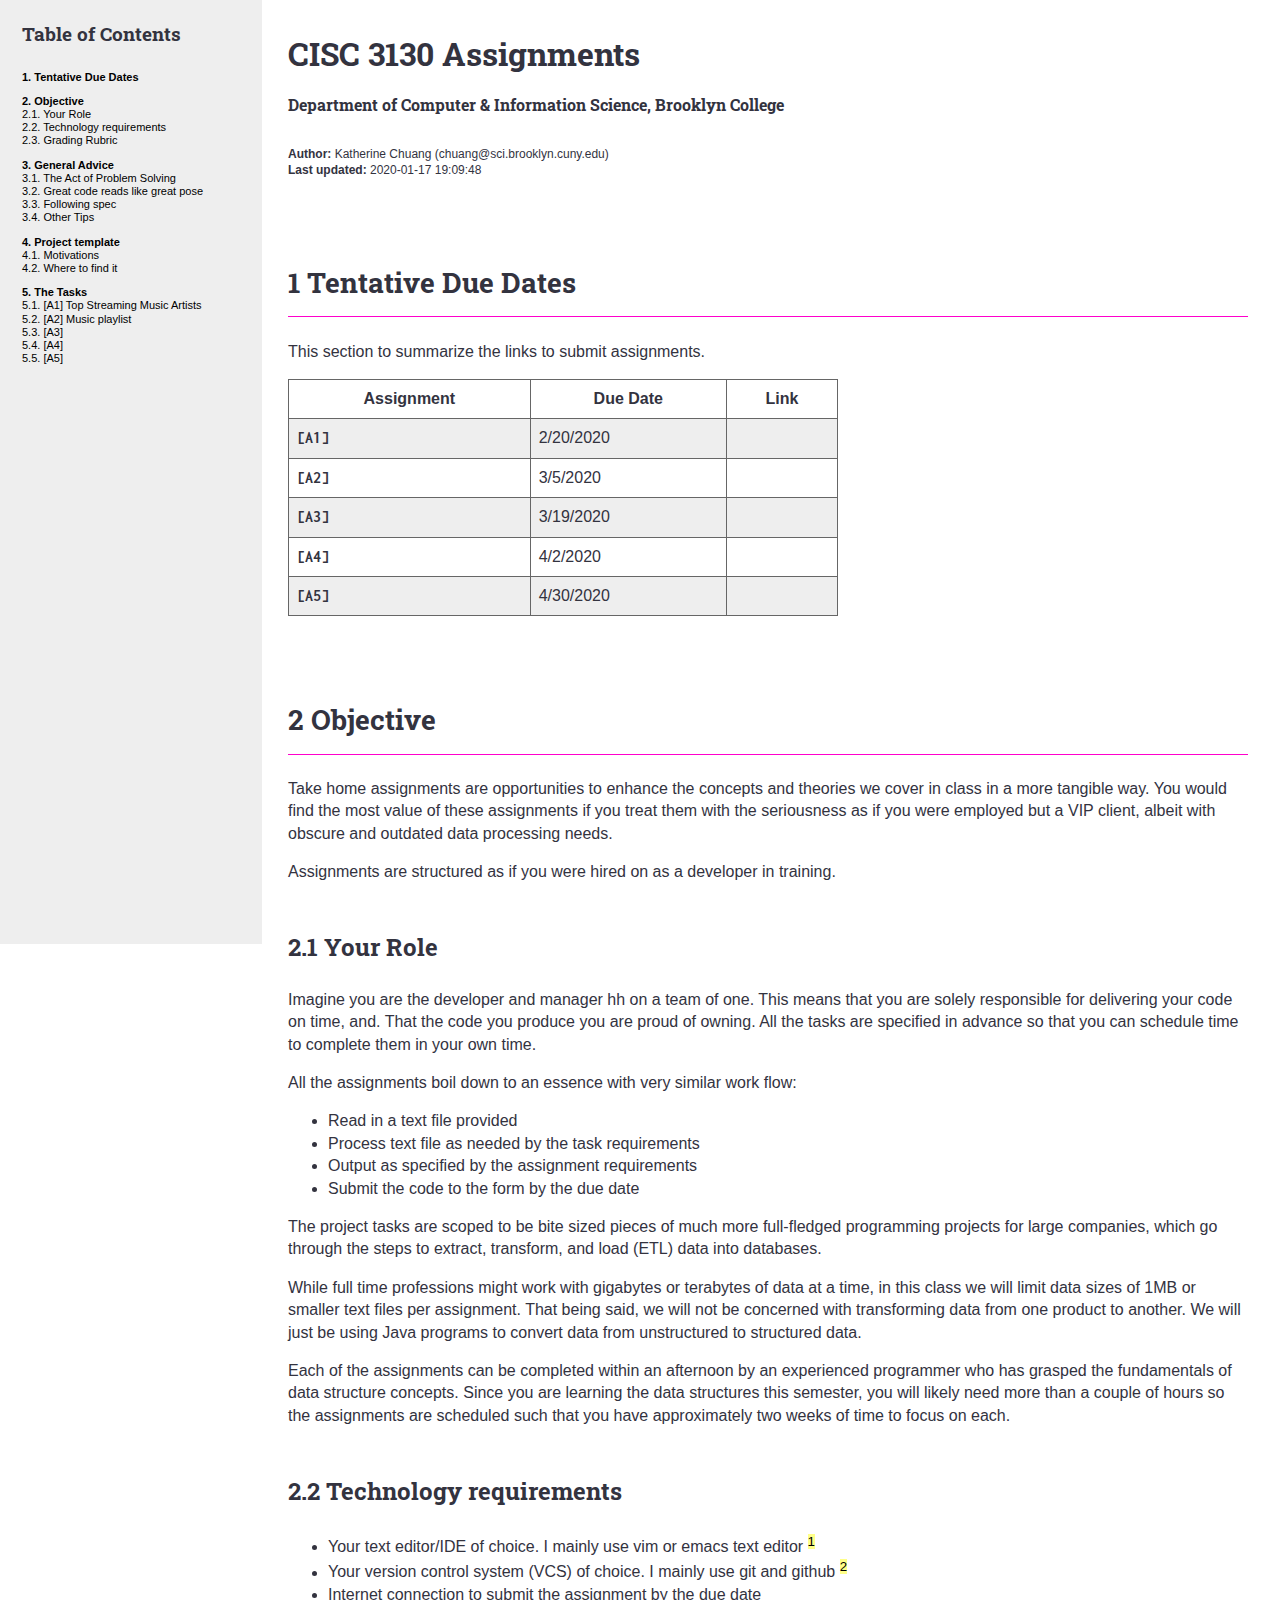
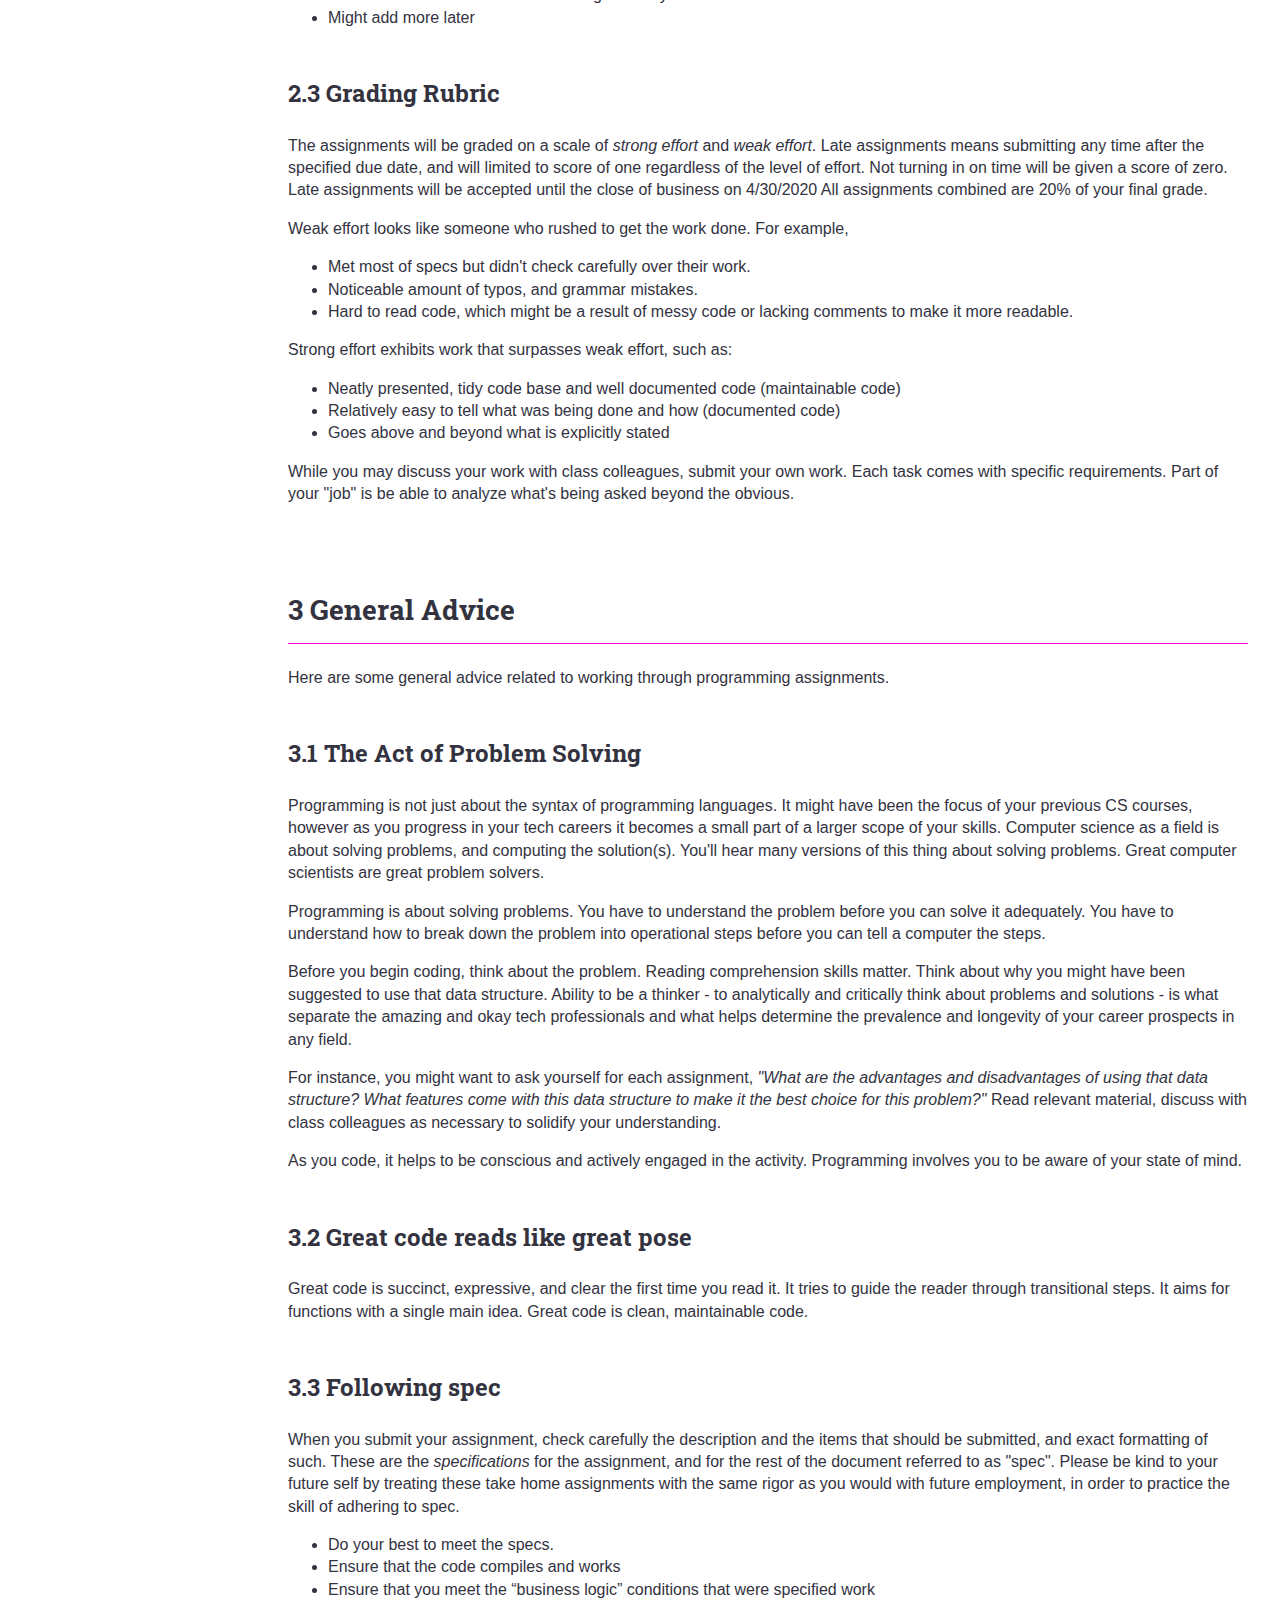
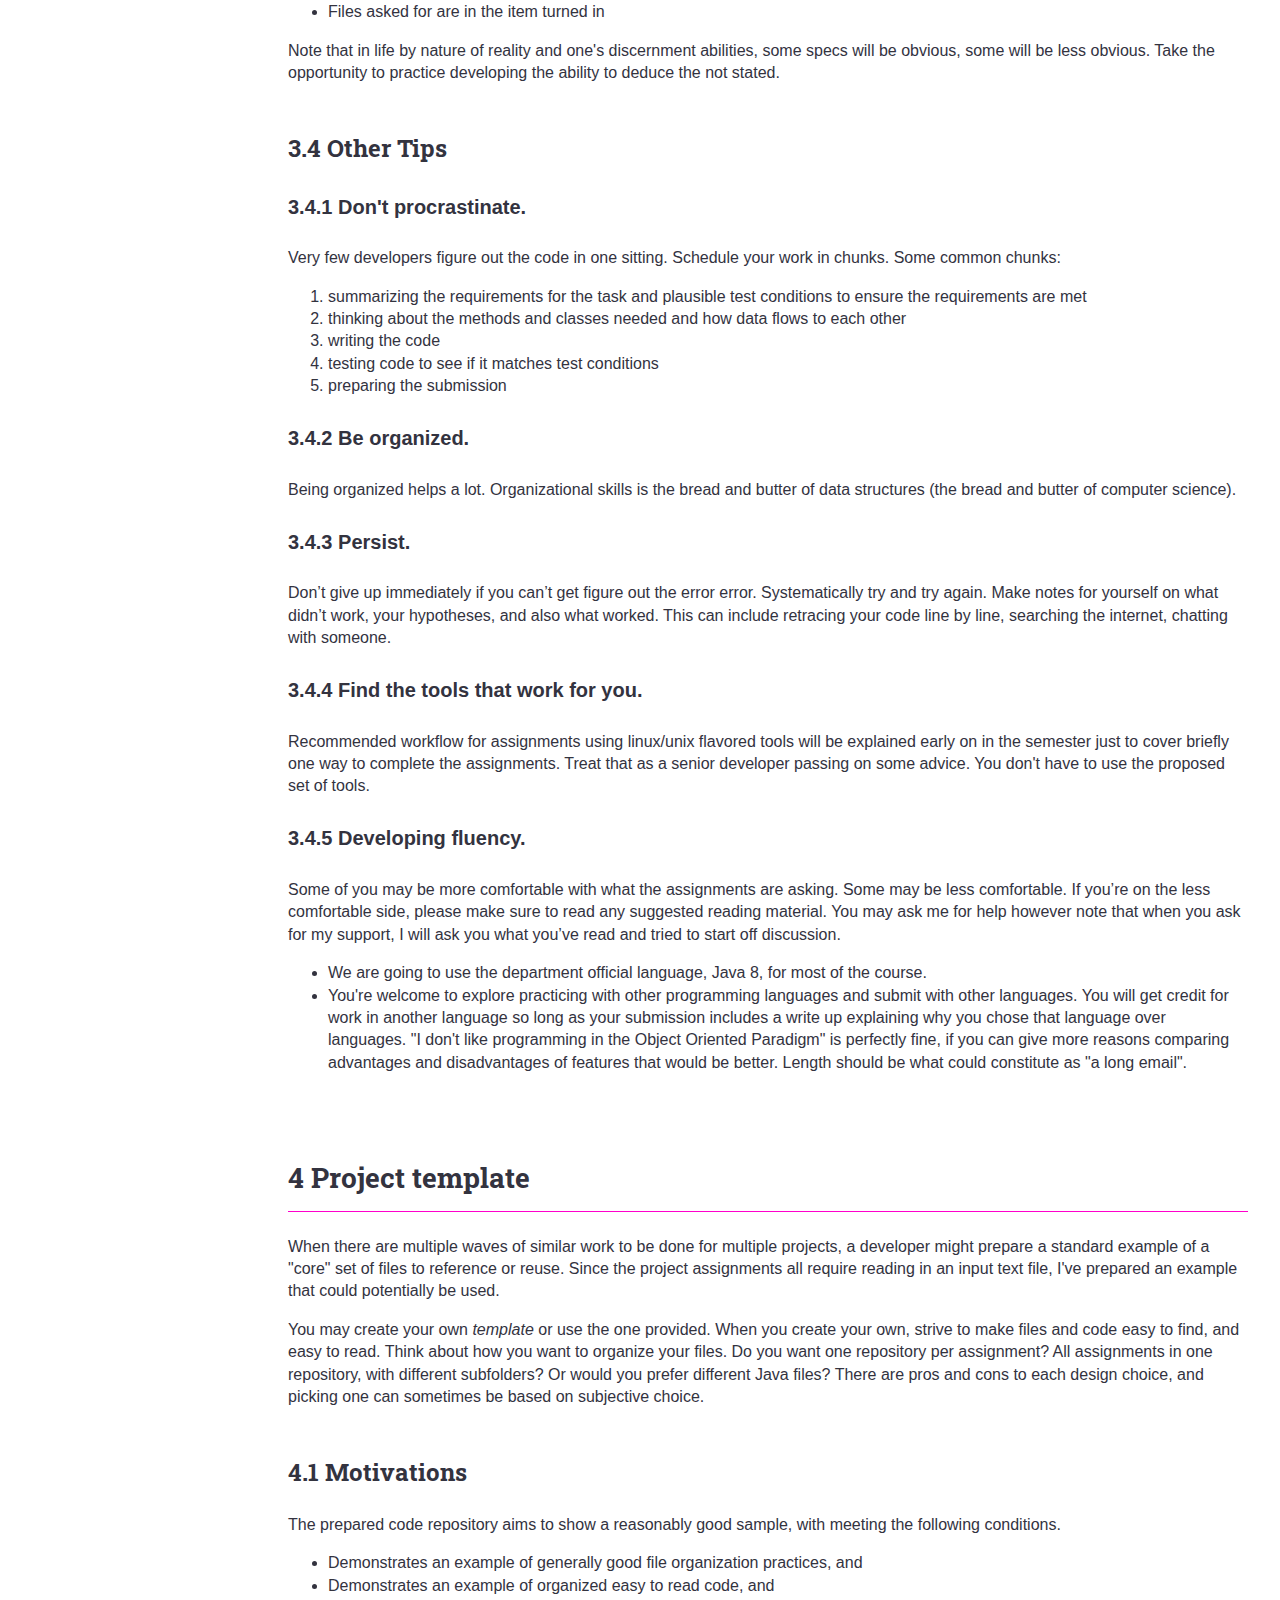
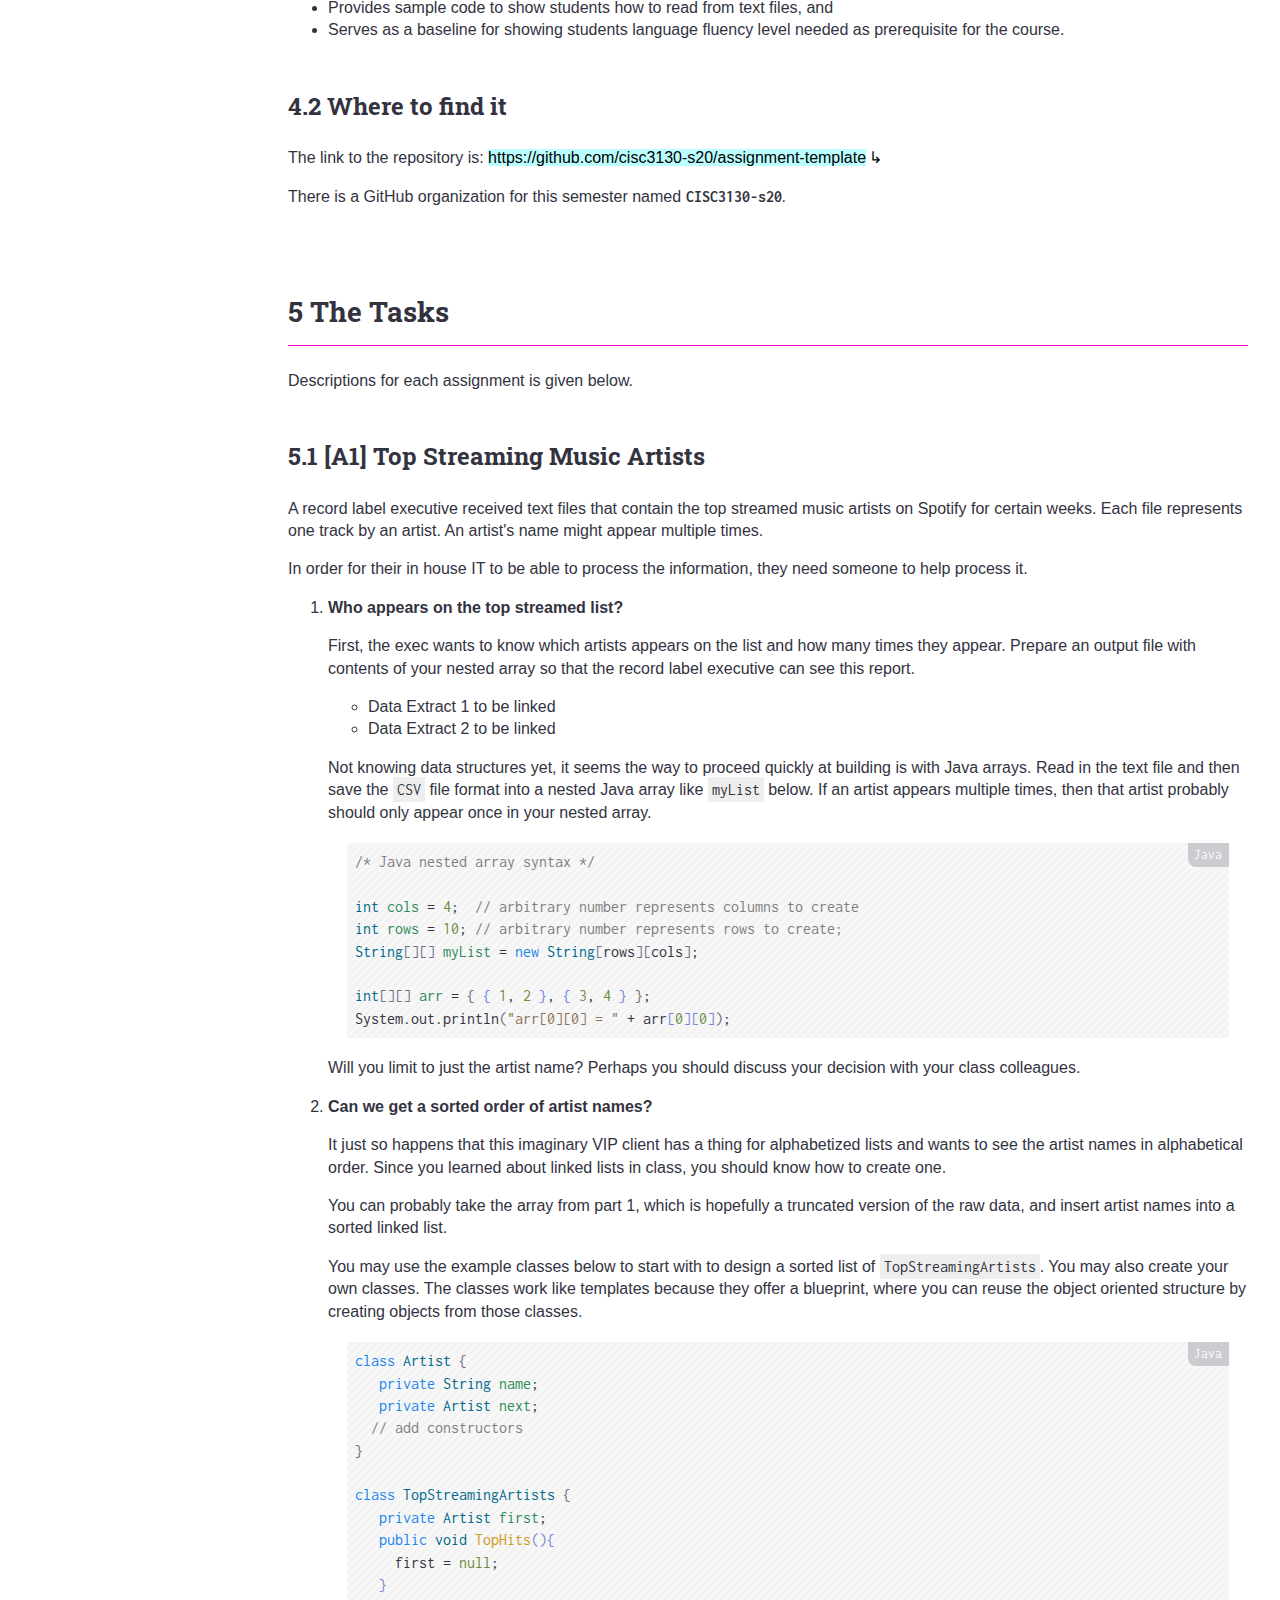
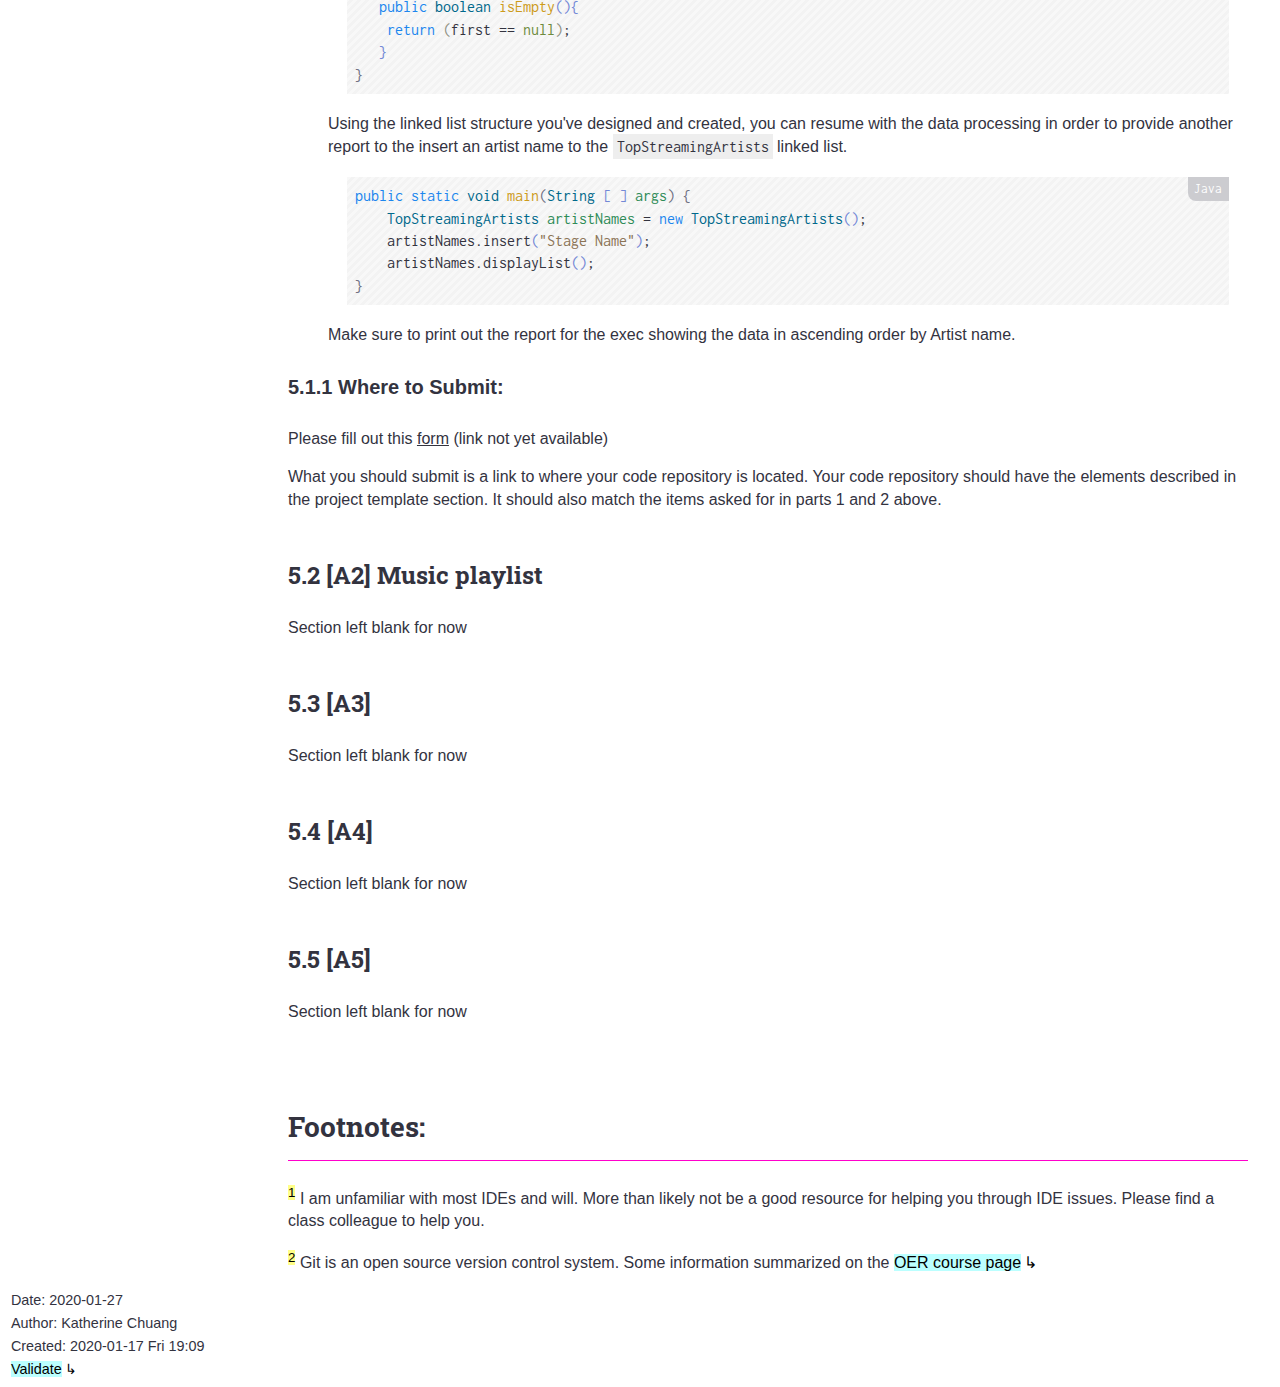
==== commit b0a9bc32: "meta" ====
--- a/index.html
+++ b/index.html
@@ -3,7 +3,7 @@
 "http://www.w3.org/TR/xhtml1/DTD/xhtml1-strict.dtd">
 <html xmlns="http://www.w3.org/1999/xhtml" lang="en" xml:lang="en">
 <head>
-<!-- 2020-01-17 Fri 17:48 -->
+<!-- 2020-01-17 Fri 19:09 -->
 <meta http-equiv="Content-Type" content="text/html;charset=utf-8" />
 <meta name="viewport" content="width=device-width, initial-scale=1" />
 <title>CISC 3130 Assignments</title>
@@ -233,62 +233,75 @@
 </head>
 <body>
 <div id="content">
-<h1 class="title">CISC 3130 Assignments</h1>
+<h1 class="title">CISC 3130 Assignments
+<br />
+<span class="subtitle">Department of Computer &amp; Information Science, Brooklyn College</span>
+</h1>
 <div id="table-of-contents">
 <h2>Table of Contents</h2>
 <div id="text-table-of-contents">
 <ul>
-<li><a href="#org8195852">1. Tentative Due Dates</a></li>
-<li><a href="#org0e7f25e">2. Objective:</a>
+<li><a href="#orgfe3ab42">1. Tentative Due Dates</a></li>
+<li><a href="#orgecea54f">2. Objective</a>
 <ul>
-<li><a href="#org14d8e35">2.1. Your Role</a></li>
-<li><a href="#org1dec503">2.2. Technology requirements</a></li>
-<li><a href="#orgef35fd2">2.3. Grading Rubric</a></li>
+<li><a href="#orgbcc4cbb">2.1. Your Role</a></li>
+<li><a href="#org2096769">2.2. Technology requirements</a></li>
+<li><a href="#org27cacfc">2.3. Grading Rubric</a></li>
 </ul>
 </li>
-<li><a href="#orge940c35">3. General Advice:</a>
+<li><a href="#org075cc77">3. General Advice</a>
 <ul>
-<li><a href="#orgaa34ae8">3.1. The Act of Problem Solving</a></li>
-<li><a href="#orgd48443c">3.2. Great code reads like great pose</a></li>
-<li><a href="#org8c4c2b8">3.3. Following spec</a></li>
-<li><a href="#org02af03b">3.4. Other Tips</a>
+<li><a href="#orgdb0ad00">3.1. The Act of Problem Solving</a></li>
+<li><a href="#org7232d1b">3.2. Great code reads like great pose</a></li>
+<li><a href="#org1651438">3.3. Following spec</a></li>
+<li><a href="#org7552e45">3.4. Other Tips</a>
 <ul>
-<li><a href="#org59f010a">3.4.1. Don't procrastinate.</a></li>
-<li><a href="#org1ba8609">3.4.2. Be organized.</a></li>
-<li><a href="#org0532539">3.4.3. Persist.</a></li>
-<li><a href="#orgc425ef3">3.4.4. Find the tools that work for you.</a></li>
-<li><a href="#org075221b">3.4.5. Developing fluency.</a></li>
+<li><a href="#org40e40f0">3.4.1. Don't procrastinate.</a></li>
+<li><a href="#org2d115d5">3.4.2. Be organized.</a></li>
+<li><a href="#org89923ea">3.4.3. Persist.</a></li>
+<li><a href="#org975acd4">3.4.4. Find the tools that work for you.</a></li>
+<li><a href="#orgf6d6425">3.4.5. Developing fluency.</a></li>
 </ul>
 </li>
 </ul>
 </li>
-<li><a href="#org68583b9">4. Project template</a>
+<li><a href="#org17654ca">4. Project template</a>
 <ul>
-<li><a href="#org42595d6">4.1. Motivations</a></li>
-<li><a href="#org7026cdd">4.2. Where to find it</a></li>
+<li><a href="#orgaf799af">4.1. Motivations</a></li>
+<li><a href="#org8a1663b">4.2. Where to find it</a></li>
 </ul>
 </li>
-<li><a href="#org3446ba7">5. The Tasks</a>
+<li><a href="#orga40d9fd">5. The Tasks</a>
 <ul>
-<li><a href="#org6ea6b01">5.1. Top Streaming Music Artists</a>
+<li><a href="#org03484c1">5.1. [A1] Top Streaming Music Artists</a>
 <ul>
-<li><a href="#org7bea7e2">5.1.1. Where to Submit:</a></li>
+<li><a href="#org1e41b21">5.1.1. Where to Submit:</a></li>
 </ul>
 </li>
+<li><a href="#org0f3b6cb">5.2. [A2] Music playlist</a></li>
+<li><a href="#org7a54b49">5.3. [A3]</a></li>
+<li><a href="#orgcca8e2c">5.4. [A4]</a></li>
+<li><a href="#org0d6d63a">5.5. [A5]</a></li>
 </ul>
 </li>
 </ul>
 </div>
 </div>
-
-<div id="outline-container-org8195852" class="outline-2">
-<h2 id="org8195852"><span class="section-number-2">1</span> Tentative Due Dates</h2>
+<div class="outline-2" id="meta" style="font-size:12px">
+<p>
+<b>Author:</b> Katherine Chuang (chuang@sci.brooklyn.cuny.edu) <br />
+<b>Last updated:</b> 2020-01-17 19:09:48
+</p>
+</div>
+
+<div id="outline-container-orgfe3ab42" class="outline-2">
+<h2 id="orgfe3ab42"><span class="section-number-2">1</span> Tentative Due Dates</h2>
 <div class="outline-text-2" id="text-1">
 <p>
 This section to summarize the links to submit assignments.
 </p>
 
-<div style="width:600px;text-align:left;">
+<div style="width:550px;text-align:left;">
 <table border="2" cellspacing="0" cellpadding="6" rules="groups" frame="hsides">
 
 
@@ -344,8 +357,8 @@
 
 
 
-<div id="outline-container-org0e7f25e" class="outline-2">
-<h2 id="org0e7f25e"><span class="section-number-2">2</span> Objective:</h2>
+<div id="outline-container-orgecea54f" class="outline-2">
+<h2 id="orgecea54f"><span class="section-number-2">2</span> Objective</h2>
 <div class="outline-text-2" id="text-2">
 <p>
 Take home assignments are opportunities to enhance the concepts and theories we cover in class in a more tangible way. You would find the most value of these assignments if you treat them with the seriousness as if you were employed but a VIP client, albeit with obscure and outdated data processing needs.
@@ -356,8 +369,8 @@
 </p>
 </div>
 
-<div id="outline-container-org14d8e35" class="outline-3">
-<h3 id="org14d8e35"><span class="section-number-3">2.1</span> Your Role</h3>
+<div id="outline-container-orgbcc4cbb" class="outline-3">
+<h3 id="orgbcc4cbb"><span class="section-number-3">2.1</span> Your Role</h3>
 <div class="outline-text-3" id="text-2-1">
 <p>
 Imagine you are the developer and manager hh
@@ -390,8 +403,8 @@
 </div>
 </div>
 
-<div id="outline-container-org1dec503" class="outline-3">
-<h3 id="org1dec503"><span class="section-number-3">2.2</span> Technology requirements</h3>
+<div id="outline-container-org2096769" class="outline-3">
+<h3 id="org2096769"><span class="section-number-3">2.2</span> Technology requirements</h3>
 <div class="outline-text-3" id="text-2-2">
 <ul class="org-ul">
 <li>Your text editor/IDE of choice. I mainly use vim or emacs text editor <sup><a id="fnr.1" class="footref" href="#fn.1">1</a></sup></li>
@@ -402,8 +415,8 @@
 </div>
 </div>
 
-<div id="outline-container-orgef35fd2" class="outline-3">
-<h3 id="orgef35fd2"><span class="section-number-3">2.3</span> Grading Rubric</h3>
+<div id="outline-container-org27cacfc" class="outline-3">
+<h3 id="org27cacfc"><span class="section-number-3">2.3</span> Grading Rubric</h3>
 <div class="outline-text-3" id="text-2-3">
 <p>
 The assignments will be graded on a scale of <i>strong effort</i> and <i>weak effort</i>. Late assignments means submitting any time after the specified due date, and will limited to score of one regardless of the level of effort. Not turning in on time will be given a score of zero. Late assignments will be accepted until the close of business on 4/30/2020 All assignments combined are 20% of your final grade.
@@ -436,16 +449,16 @@
 </div>
 </div>
 
-<div id="outline-container-orge940c35" class="outline-2">
-<h2 id="orge940c35"><span class="section-number-2">3</span> General Advice:</h2>
+<div id="outline-container-org075cc77" class="outline-2">
+<h2 id="org075cc77"><span class="section-number-2">3</span> General Advice</h2>
 <div class="outline-text-2" id="text-3">
 <p>
 Here are some general advice related to working through programming assignments.
 </p>
 </div>
 
-<div id="outline-container-orgaa34ae8" class="outline-3">
-<h3 id="orgaa34ae8"><span class="section-number-3">3.1</span> The Act of Problem Solving</h3>
+<div id="outline-container-orgdb0ad00" class="outline-3">
+<h3 id="orgdb0ad00"><span class="section-number-3">3.1</span> The Act of Problem Solving</h3>
 <div class="outline-text-3" id="text-3-1">
 <p>
 Programming is not just about the syntax of programming languages. It might have been the focus of your previous CS courses, however as you progress in your tech careers it becomes a small part of a larger scope of your skills.  Computer science as a field is about solving problems, and computing the solution(s). You'll hear many versions of this thing about solving problems. Great computer scientists are great problem solvers.
@@ -469,8 +482,8 @@
 </div>
 </div>
 
-<div id="outline-container-orgd48443c" class="outline-3">
-<h3 id="orgd48443c"><span class="section-number-3">3.2</span> Great code reads like great pose</h3>
+<div id="outline-container-org7232d1b" class="outline-3">
+<h3 id="org7232d1b"><span class="section-number-3">3.2</span> Great code reads like great pose</h3>
 <div class="outline-text-3" id="text-3-2">
 <p>
 Great code is succinct, expressive, and clear the first time you read it. It tries to guide the reader through transitional steps. It aims for functions with a single main idea. Great code is clean, maintainable code.
@@ -478,8 +491,8 @@
 </div>
 </div>
 
-<div id="outline-container-org8c4c2b8" class="outline-3">
-<h3 id="org8c4c2b8"><span class="section-number-3">3.3</span> Following spec</h3>
+<div id="outline-container-org1651438" class="outline-3">
+<h3 id="org1651438"><span class="section-number-3">3.3</span> Following spec</h3>
 <div class="outline-text-3" id="text-3-3">
 <p>
 When you submit your assignment, check carefully the description and the items that should be submitted, and exact formatting of such. These are the <i>specifications</i> for the assignment, and for the rest of the document referred to as "spec". Please be kind to your future self by treating these take home assignments with the same rigor as you would with future employment, in order to practice the skill of adhering to spec.
@@ -498,51 +511,51 @@
 </div>
 </div>
 
-<div id="outline-container-org02af03b" class="outline-3">
-<h3 id="org02af03b"><span class="section-number-3">3.4</span> Other Tips</h3>
+<div id="outline-container-org7552e45" class="outline-3">
+<h3 id="org7552e45"><span class="section-number-3">3.4</span> Other Tips</h3>
 <div class="outline-text-3" id="text-3-4">
 </div>
-<div id="outline-container-org59f010a" class="outline-4">
-<h4 id="org59f010a"><span class="section-number-4">3.4.1</span> Don't procrastinate.</h4>
+<div id="outline-container-org40e40f0" class="outline-4">
+<h4 id="org40e40f0"><span class="section-number-4">3.4.1</span> Don't procrastinate.</h4>
 <div class="outline-text-4" id="text-3-4-1">
 <p>
 Very few developers figure out the code in one sitting. Schedule your work in chunks. Some common chunks:
 </p>
 </div>
 <ol class="org-ol">
-<li><a id="orgb90fff8"></a>summarizing the requirements for the task and plausible test conditions to ensure the requirements are met<br /></li>
-<li><a id="org3ee5a71"></a>thinking about the methods and classes needed and how data flows to each other<br /></li>
-<li><a id="org9bbb733"></a>writing the code<br /></li>
-<li><a id="org13e9aa9"></a>testing code to see if it matches test conditions<br /></li>
-<li><a id="orgb2145c0"></a>preparing the submission<br /></li>
+<li><a id="orgcd71bcb"></a>summarizing the requirements for the task and plausible test conditions to ensure the requirements are met<br /></li>
+<li><a id="org0b19385"></a>thinking about the methods and classes needed and how data flows to each other<br /></li>
+<li><a id="orgaf2c5bc"></a>writing the code<br /></li>
+<li><a id="orgf1ff109"></a>testing code to see if it matches test conditions<br /></li>
+<li><a id="orgda59865"></a>preparing the submission<br /></li>
 </ol>
 </div>
-<div id="outline-container-org1ba8609" class="outline-4">
-<h4 id="org1ba8609"><span class="section-number-4">3.4.2</span> Be organized.</h4>
+<div id="outline-container-org2d115d5" class="outline-4">
+<h4 id="org2d115d5"><span class="section-number-4">3.4.2</span> Be organized.</h4>
 <div class="outline-text-4" id="text-3-4-2">
 <p>
 Being organized helps a lot. Organizational skills is the bread and butter of data structures (the bread and butter of computer science).
 </p>
 </div>
 </div>
-<div id="outline-container-org0532539" class="outline-4">
-<h4 id="org0532539"><span class="section-number-4">3.4.3</span> Persist.</h4>
+<div id="outline-container-org89923ea" class="outline-4">
+<h4 id="org89923ea"><span class="section-number-4">3.4.3</span> Persist.</h4>
 <div class="outline-text-4" id="text-3-4-3">
 <p>
 Don’t give up immediately if you can’t get figure out the error error. Systematically try and try again. Make notes for yourself on what didn’t work, your hypotheses, and also what worked. This can include retracing your code line by line, searching the internet, chatting with someone.
 </p>
 </div>
 </div>
-<div id="outline-container-orgc425ef3" class="outline-4">
-<h4 id="orgc425ef3"><span class="section-number-4">3.4.4</span> Find the tools that work for you.</h4>
+<div id="outline-container-org975acd4" class="outline-4">
+<h4 id="org975acd4"><span class="section-number-4">3.4.4</span> Find the tools that work for you.</h4>
 <div class="outline-text-4" id="text-3-4-4">
 <p>
 Recommended workflow for assignments using linux/unix flavored tools will be explained early on in the semester just to cover briefly one way to complete the assignments. Treat that as a senior developer passing on some advice. You don't have to use the proposed set of tools.
 </p>
 </div>
 </div>
-<div id="outline-container-org075221b" class="outline-4">
-<h4 id="org075221b"><span class="section-number-4">3.4.5</span> Developing fluency.</h4>
+<div id="outline-container-orgf6d6425" class="outline-4">
+<h4 id="orgf6d6425"><span class="section-number-4">3.4.5</span> Developing fluency.</h4>
 <div class="outline-text-4" id="text-3-4-5">
 <p>
 Some of you may be more comfortable with what the assignments are asking. Some may be less comfortable. If you’re on the less comfortable side, please make sure to read any suggested reading material. You may ask me for help however note that when you ask for my support, I will ask you what you’ve read and tried to start off discussion.
@@ -560,8 +573,8 @@
 
 
 
-<div id="outline-container-org68583b9" class="outline-2">
-<h2 id="org68583b9"><span class="section-number-2">4</span> Project template</h2>
+<div id="outline-container-org17654ca" class="outline-2">
+<h2 id="org17654ca"><span class="section-number-2">4</span> Project template</h2>
 <div class="outline-text-2" id="text-4">
 <p>
 When there are multiple waves of similar work to be done for multiple projects, a developer might prepare a standard example of a "core" set of files to reference or reuse. Since the project assignments all require reading in an input text file, I've prepared an example that could potentially be used.
@@ -572,8 +585,8 @@
 </p>
 </div>
 
-<div id="outline-container-org42595d6" class="outline-3">
-<h3 id="org42595d6"><span class="section-number-3">4.1</span> Motivations</h3>
+<div id="outline-container-orgaf799af" class="outline-3">
+<h3 id="orgaf799af"><span class="section-number-3">4.1</span> Motivations</h3>
 <div class="outline-text-3" id="text-4-1">
 <p>
 The prepared code repository aims to show a reasonably good sample, with meeting the following conditions.
@@ -588,8 +601,8 @@
 </div>
 </div>
 
-<div id="outline-container-org7026cdd" class="outline-3">
-<h3 id="org7026cdd"><span class="section-number-3">4.2</span> Where to find it</h3>
+<div id="outline-container-org8a1663b" class="outline-3">
+<h3 id="org8a1663b"><span class="section-number-3">4.2</span> Where to find it</h3>
 <div class="outline-text-3" id="text-4-2">
 <p>
 The link to the repository is: <a href="https://github.com/cisc3130-s20/assignment-template">https://github.com/cisc3130-s20/assignment-template</a>
@@ -602,16 +615,16 @@
 </div>
 </div>
 
-<div id="outline-container-org3446ba7" class="outline-2">
-<h2 id="org3446ba7"><span class="section-number-2">5</span> The Tasks</h2>
+<div id="outline-container-orga40d9fd" class="outline-2">
+<h2 id="orga40d9fd"><span class="section-number-2">5</span> The Tasks</h2>
 <div class="outline-text-2" id="text-5">
 <p>
 Descriptions for each assignment is given below.
 </p>
 </div>
 
-<div id="outline-container-org6ea6b01" class="outline-3">
-<h3 id="org6ea6b01"><span class="section-number-3">5.1</span> Top Streaming Music Artists</h3>
+<div id="outline-container-org03484c1" class="outline-3">
+<h3 id="org03484c1"><span class="section-number-3">5.1</span> [A1] Top Streaming Music Artists</h3>
 <div class="outline-text-3" id="text-5-1">
 <p>
 A record label executive received text files that contain the top streamed music artists on Spotify for certain weeks. Each file represents one track by an artist. An artist's name might appear multiple times.
@@ -623,7 +636,7 @@
 </div>
 
 <ol class="org-ol">
-<li><a id="org5cfee6d"></a><b>Who appears on the top streamed list?</b><br />
+<li><a id="orgba62bfb"></a><b>Who appears on the top streamed list?</b><br />
 <div class="outline-text-5" id="text-5-1-0-1">
 <p>
 First, the exec wants to know which artists appears on the list and how many times they appear. Prepare an output file with contents of your nested array so that the record label executive can see this report.
@@ -639,14 +652,14 @@
 </p>
 
 <div class="org-src-container">
-<pre class="src src-java" id="orgeae484b"><span style="color: #2aa1ae;">/* Java nested array syntax */</span>
-
-<span style="color: #ce537a; font-weight: bold;">int</span> <span style="color: #7590db;">cols</span> = <span style="color: #a45bad;">4</span>;  <span style="color: #2aa1ae;">// arbitrary number represents columns to create</span>
-<span style="color: #ce537a; font-weight: bold;">int</span> <span style="color: #7590db;">rows</span> = <span style="color: #a45bad;">10</span>; <span style="color: #2aa1ae;">// arbitrary number represents rows to create;</span>
-<span style="color: #ce537a; font-weight: bold;">String</span><span style="color: #4f97d7;">[][]</span> <span style="color: #7590db;">myList</span> = <span style="color: #4f97d7; font-weight: bold;">new</span> <span style="color: #ce537a; font-weight: bold;">String</span><span style="color: #4f97d7;">[</span>rows<span style="color: #4f97d7;">][</span>cols<span style="color: #4f97d7;">]</span>;
-
-<span style="color: #ce537a; font-weight: bold;">int</span><span style="color: #4f97d7;">[][]</span> <span style="color: #7590db;">arr</span> = <span style="color: #4f97d7;">{</span> <span style="color: #bc6ec5;">{</span> <span style="color: #a45bad;">1</span>, <span style="color: #a45bad;">2</span> <span style="color: #bc6ec5;">}</span>, <span style="color: #bc6ec5;">{</span> <span style="color: #a45bad;">3</span>, <span style="color: #a45bad;">4</span> <span style="color: #bc6ec5;">}</span> <span style="color: #4f97d7;">}</span>;
-System.out.println<span style="color: #4f97d7;">(</span><span style="color: #2d9574;">"arr[0][0] = "</span> + arr<span style="color: #bc6ec5;">[</span><span style="color: #a45bad;">0</span><span style="color: #bc6ec5;">][</span><span style="color: #a45bad;">0</span><span style="color: #bc6ec5;">]</span><span style="color: #4f97d7;">)</span>;
+<pre class="src src-java" id="org241fa9c"><span style="color: #7f7f7f;">/* </span><span style="color: #7f7f7f;">Java nested array syntax */</span>
+
+<span style="color: #00688b;">int</span> <span style="color: #2e8b57;">cols</span> = <span style="color: #6e8b3d;">4</span>;  <span style="color: #7f7f7f;">// </span><span style="color: #7f7f7f;">arbitrary number represents columns to create</span>
+<span style="color: #00688b;">int</span> <span style="color: #2e8b57;">rows</span> = <span style="color: #6e8b3d;">10</span>; <span style="color: #7f7f7f;">// </span><span style="color: #7f7f7f;">arbitrary number represents rows to create;</span>
+<span style="color: #00688b;">String</span><span style="color: #707183;">[][]</span> <span style="color: #2e8b57;">myList</span> = <span style="color: #1c86ee;">new</span> <span style="color: #00688b;">String</span><span style="color: #707183;">[</span>rows<span style="color: #707183;">][</span>cols<span style="color: #707183;">]</span>;
+
+<span style="color: #00688b;">int</span><span style="color: #707183;">[][]</span> <span style="color: #2e8b57;">arr</span> = <span style="color: #707183;">{</span> <span style="color: #7388d6;">{</span> <span style="color: #6e8b3d;">1</span>, <span style="color: #6e8b3d;">2</span> <span style="color: #7388d6;">}</span>, <span style="color: #7388d6;">{</span> <span style="color: #6e8b3d;">3</span>, <span style="color: #6e8b3d;">4</span> <span style="color: #7388d6;">}</span> <span style="color: #707183;">}</span>;
+System.out.println<span style="color: #707183;">(</span><span style="color: #8b7355;">"arr[0][0] = "</span> + arr<span style="color: #7388d6;">[</span><span style="color: #6e8b3d;">0</span><span style="color: #7388d6;">][</span><span style="color: #6e8b3d;">0</span><span style="color: #7388d6;">]</span><span style="color: #707183;">)</span>;
 </pre>
 </div>
 
@@ -656,7 +669,7 @@
 </div>
 </li>
 
-<li><a id="org3544331"></a><b>Can we get a sorted order of artist names?</b><br />
+<li><a id="orgc73a608"></a><b>Can we get a sorted order of artist names?</b><br />
 <div class="outline-text-5" id="text-5-1-0-2">
 <p>
 It just so happens that this imaginary VIP client has a thing for alphabetized lists and wants to see the artist names in alphabetical order. Since you learned about linked lists in class, you should know how to create one.
@@ -671,22 +684,22 @@
 </p>
 
 <div class="org-src-container">
-<pre class="src src-java" id="orga0e0d65">
-<span style="color: #4f97d7; font-weight: bold;">class</span> <span style="color: #ce537a; font-weight: bold;">Artist</span> <span style="color: #4f97d7;">{</span>
-   <span style="color: #4f97d7; font-weight: bold;">private</span> <span style="color: #ce537a; font-weight: bold;">String</span> <span style="color: #7590db;">name</span>;
-   <span style="color: #4f97d7; font-weight: bold;">private</span> <span style="color: #ce537a; font-weight: bold;">Artist</span> <span style="color: #7590db;">next</span>;
-  <span style="color: #2aa1ae;">// add constructors</span>
-<span style="color: #4f97d7;">}</span>
-
-<span style="color: #4f97d7; font-weight: bold;">class</span> <span style="color: #ce537a; font-weight: bold;">TopStreamingArtists</span> <span style="color: #4f97d7;">{</span>
-   <span style="color: #4f97d7; font-weight: bold;">private</span> <span style="color: #ce537a; font-weight: bold;">Artist</span> <span style="color: #7590db;">first</span>;
-   <span style="color: #4f97d7; font-weight: bold;">public</span> <span style="color: #ce537a; font-weight: bold;">void</span> <span style="color: #bc6ec5; font-weight: bold;">TopHits</span><span style="color: #bc6ec5;">(){</span>
-     first = <span style="color: #a45bad;">null</span>;
-   <span style="color: #bc6ec5;">}</span>
-   <span style="color: #4f97d7; font-weight: bold;">public</span> <span style="color: #ce537a; font-weight: bold;">boolean</span> <span style="color: #bc6ec5; font-weight: bold;">isEmpty</span><span style="color: #bc6ec5;">(){</span>
-    <span style="color: #4f97d7; font-weight: bold;">return</span> <span style="color: #2d9574;">(</span>first == <span style="color: #a45bad;">null</span><span style="color: #2d9574;">)</span>;
-   <span style="color: #bc6ec5;">}</span>
-<span style="color: #4f97d7;">}</span>
+<pre class="src src-java" id="org8044bb5">
+<span style="color: #1c86ee;">class</span> <span style="color: #00688b;">Artist</span> <span style="color: #707183;">{</span>
+   <span style="color: #1c86ee;">private</span> <span style="color: #00688b;">String</span> <span style="color: #2e8b57;">name</span>;
+   <span style="color: #1c86ee;">private</span> <span style="color: #00688b;">Artist</span> <span style="color: #2e8b57;">next</span>;
+  <span style="color: #7f7f7f;">// </span><span style="color: #7f7f7f;">add constructors</span>
+<span style="color: #707183;">}</span>
+
+<span style="color: #1c86ee;">class</span> <span style="color: #00688b;">TopStreamingArtists</span> <span style="color: #707183;">{</span>
+   <span style="color: #1c86ee;">private</span> <span style="color: #00688b;">Artist</span> <span style="color: #2e8b57;">first</span>;
+   <span style="color: #1c86ee;">public</span> <span style="color: #00688b;">void</span> <span style="color: #cd9b1d;">TopHits</span><span style="color: #7388d6;">(){</span>
+     first = <span style="color: #6e8b3d;">null</span>;
+   <span style="color: #7388d6;">}</span>
+   <span style="color: #1c86ee;">public</span> <span style="color: #00688b;">boolean</span> <span style="color: #cd9b1d;">isEmpty</span><span style="color: #7388d6;">(){</span>
+    <span style="color: #1c86ee;">return</span> <span style="color: #909183;">(</span>first == <span style="color: #6e8b3d;">null</span><span style="color: #909183;">)</span>;
+   <span style="color: #7388d6;">}</span>
+<span style="color: #707183;">}</span>
 </pre>
 </div>
 
@@ -695,11 +708,11 @@
 </p>
 
 <div class="org-src-container">
-<pre class="src src-java" id="org13ba43b"><span style="color: #4f97d7; font-weight: bold;">public</span> <span style="color: #4f97d7; font-weight: bold;">static</span> <span style="color: #ce537a; font-weight: bold;">void</span> <span style="color: #bc6ec5; font-weight: bold;">main</span><span style="color: #4f97d7;">(</span><span style="color: #ce537a; font-weight: bold;">String</span> <span style="color: #bc6ec5;">[</span> <span style="color: #bc6ec5;">]</span> <span style="color: #7590db;">args</span><span style="color: #4f97d7;">)</span> <span style="color: #4f97d7;">{</span>
-    <span style="color: #ce537a; font-weight: bold;">TopStreamingArtists</span> <span style="color: #7590db;">artistNames</span> = <span style="color: #4f97d7; font-weight: bold;">new</span> <span style="color: #ce537a; font-weight: bold;">TopStreamingArtists</span><span style="color: #bc6ec5;">()</span>;
-    artistNames.insert<span style="color: #bc6ec5;">(</span><span style="color: #2d9574;">"Stage Name"</span><span style="color: #bc6ec5;">)</span>;
-    artistNames.displayList<span style="color: #bc6ec5;">()</span>;
-<span style="color: #4f97d7;">}</span>
+<pre class="src src-java" id="orgdcf4a47"><span style="color: #1c86ee;">public</span> <span style="color: #1c86ee;">static</span> <span style="color: #00688b;">void</span> <span style="color: #cd9b1d;">main</span><span style="color: #707183;">(</span><span style="color: #00688b;">String</span> <span style="color: #7388d6;">[</span> <span style="color: #7388d6;">]</span> <span style="color: #2e8b57;">args</span><span style="color: #707183;">)</span> <span style="color: #707183;">{</span>
+    <span style="color: #00688b;">TopStreamingArtists</span> <span style="color: #2e8b57;">artistNames</span> = <span style="color: #1c86ee;">new</span> <span style="color: #00688b;">TopStreamingArtists</span><span style="color: #7388d6;">()</span>;
+    artistNames.insert<span style="color: #7388d6;">(</span><span style="color: #8b7355;">"Stage Name"</span><span style="color: #7388d6;">)</span>;
+    artistNames.displayList<span style="color: #7388d6;">()</span>;
+<span style="color: #707183;">}</span>
 </pre>
 </div>
 
@@ -712,8 +725,8 @@
 
 
 
-<div id="outline-container-org7bea7e2" class="outline-4">
-<h4 id="org7bea7e2"><span class="section-number-4">5.1.1</span> Where to Submit:</h4>
+<div id="outline-container-org1e41b21" class="outline-4">
+<h4 id="org1e41b21"><span class="section-number-4">5.1.1</span> Where to Submit:</h4>
 <div class="outline-text-4" id="text-5-1-1">
 <p>
 Please fill out this <span class="underline">form</span> (link not yet available)
@@ -723,6 +736,43 @@
 What you should submit is a link to where your code repository is located. Your code repository should have the elements described in the project template section. It should also match the items asked for in parts 1 and 2 above.
 </p>
 </div>
+</div>
+</div>
+
+
+<div id="outline-container-org0f3b6cb" class="outline-3">
+<h3 id="org0f3b6cb"><span class="section-number-3">5.2</span> [A2] Music playlist</h3>
+<div class="outline-text-3" id="text-5-2">
+<p>
+Section left blank for now
+</p>
+</div>
+</div>
+
+<div id="outline-container-org7a54b49" class="outline-3">
+<h3 id="org7a54b49"><span class="section-number-3">5.3</span> [A3]</h3>
+<div class="outline-text-3" id="text-5-3">
+<p>
+Section left blank for now
+</p>
+</div>
+</div>
+
+<div id="outline-container-orgcca8e2c" class="outline-3">
+<h3 id="orgcca8e2c"><span class="section-number-3">5.4</span> [A4]</h3>
+<div class="outline-text-3" id="text-5-4">
+<p>
+Section left blank for now
+</p>
+</div>
+</div>
+
+<div id="outline-container-org0d6d63a" class="outline-3">
+<h3 id="org0d6d63a"><span class="section-number-3">5.5</span> [A5]</h3>
+<div class="outline-text-3" id="text-5-5">
+<p>
+Section left blank for now
+</p>
 </div>
 </div>
 </div>
@@ -744,7 +794,7 @@
 <div id="postamble" class="status">
 <p class="date">Date: 2020-01-27</p>
 <p class="author">Author: Katherine Chuang</p>
-<p class="date">Created: 2020-01-17 Fri 17:48</p>
+<p class="date">Created: 2020-01-17 Fri 19:09</p>
 <p class="validation"><a href="http://validator.w3.org/check?uri=referer">Validate</a></p>
 </div>
 </body>
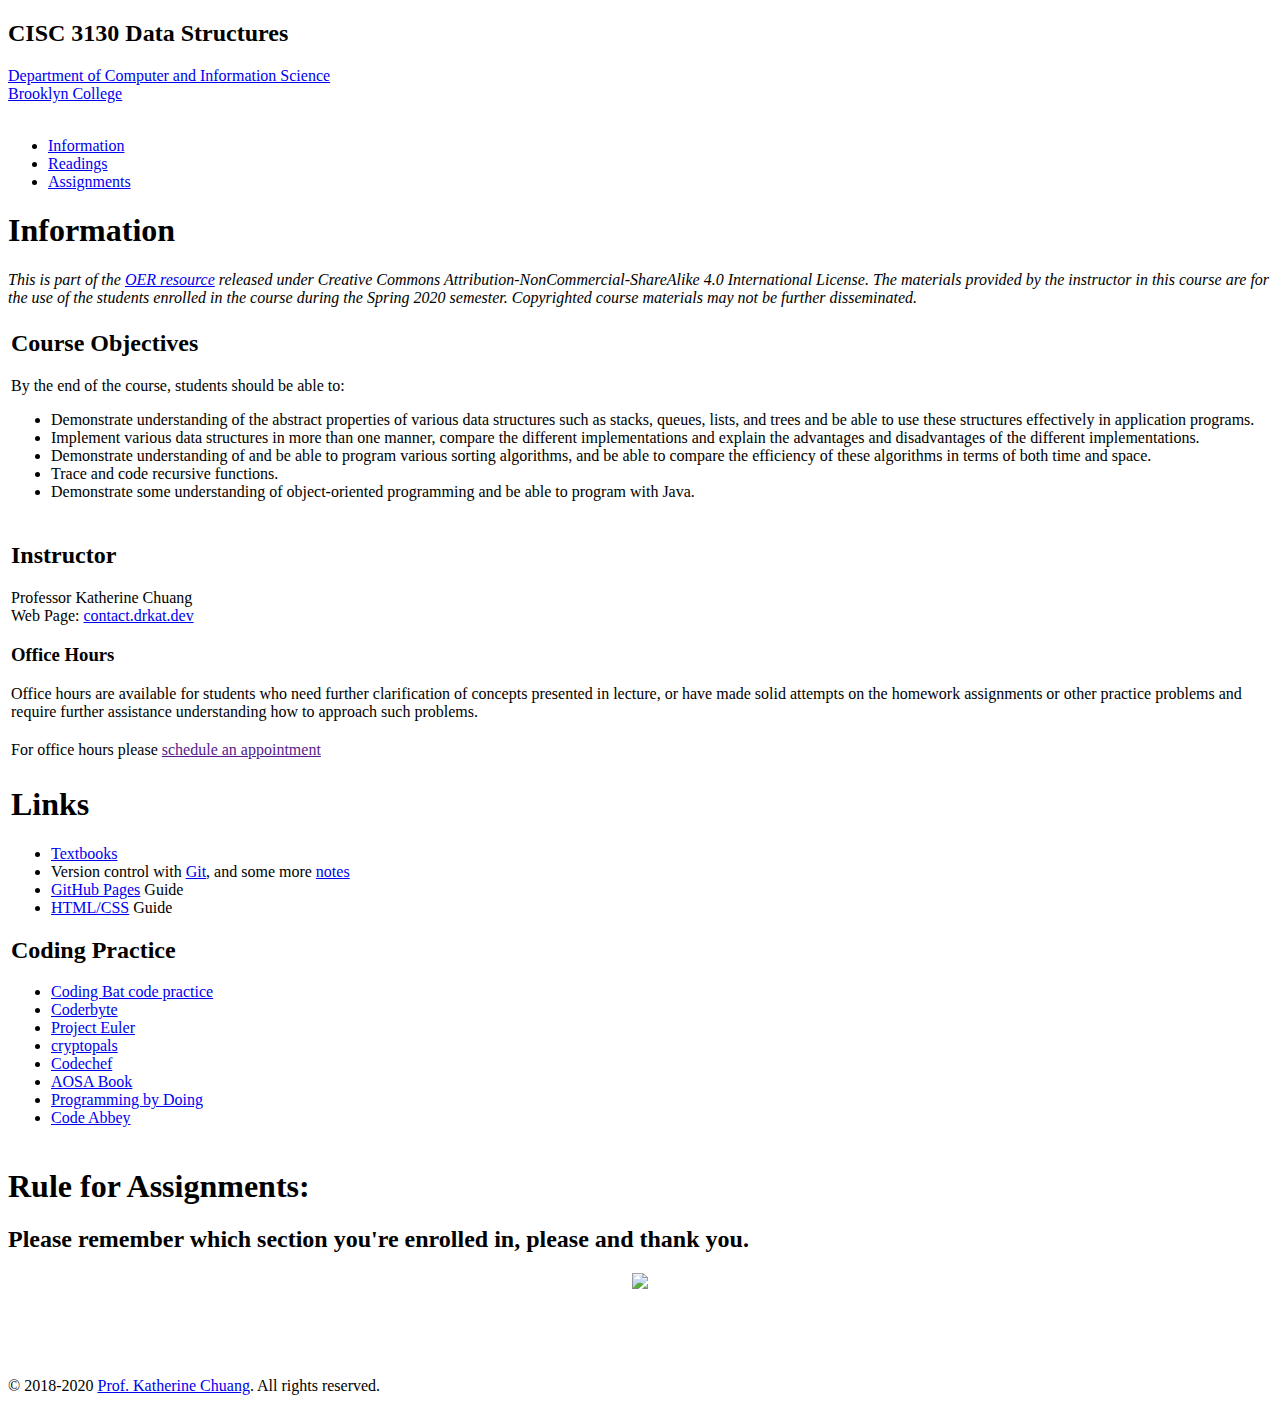
==== commit 9d1cb0a0: "Updates" ====
--- a/index.html
+++ b/index.html
@@ -1,801 +1,163 @@
-<?xml version="1.0" encoding="utf-8"?>
-<!DOCTYPE html PUBLIC "-//W3C//DTD XHTML 1.0 Strict//EN"
-"http://www.w3.org/TR/xhtml1/DTD/xhtml1-strict.dtd">
-<html xmlns="http://www.w3.org/1999/xhtml" lang="en" xml:lang="en">
+<!DOCTYPE html>
+<html>
+
 <head>
-<!-- 2020-01-17 Fri 19:09 -->
-<meta http-equiv="Content-Type" content="text/html;charset=utf-8" />
-<meta name="viewport" content="width=device-width, initial-scale=1" />
-<title>CISC 3130 Assignments</title>
-<meta name="generator" content="Org mode" />
-<meta name="author" content="Katherine Chuang" />
-<meta name="description" content="Describe assignments for the class. Course notes at http://libguides.brooklyn.cuny.edu/cisc3130"
- />
-<style type="text/css">
- <!--/*--><![CDATA[/*><!--*/
-  .title  { text-align: center;
-             margin-bottom: .2em; }
-  .subtitle { text-align: center;
-              font-size: medium;
-              font-weight: bold;
-              margin-top:0; }
-  .todo   { font-family: monospace; color: red; }
-  .done   { font-family: monospace; color: green; }
-  .priority { font-family: monospace; color: orange; }
-  .tag    { background-color: #eee; font-family: monospace;
-            padding: 2px; font-size: 80%; font-weight: normal; }
-  .timestamp { color: #bebebe; }
-  .timestamp-kwd { color: #5f9ea0; }
-  .org-right  { margin-left: auto; margin-right: 0px;  text-align: right; }
-  .org-left   { margin-left: 0px;  margin-right: auto; text-align: left; }
-  .org-center { margin-left: auto; margin-right: auto; text-align: center; }
-  .underline { text-decoration: underline; }
-  #postamble p, #preamble p { font-size: 90%; margin: .2em; }
-  p.verse { margin-left: 3%; }
-  pre {
-    border: 1px solid #ccc;
-    box-shadow: 3px 3px 3px #eee;
-    padding: 8pt;
-    font-family: monospace;
-    overflow: auto;
-    margin: 1.2em;
-  }
-  pre.src {
-    position: relative;
-    overflow: visible;
-    padding-top: 1.2em;
-  }
-  pre.src:before {
-    display: none;
-    position: absolute;
-    background-color: white;
-    top: -10px;
-    right: 10px;
-    padding: 3px;
-    border: 1px solid black;
-  }
-  pre.src:hover:before { display: inline;}
-  /* Languages per Org manual */
-  pre.src-asymptote:before { content: 'Asymptote'; }
-  pre.src-awk:before { content: 'Awk'; }
-  pre.src-C:before { content: 'C'; }
-  /* pre.src-C++ doesn't work in CSS */
-  pre.src-clojure:before { content: 'Clojure'; }
-  pre.src-css:before { content: 'CSS'; }
-  pre.src-D:before { content: 'D'; }
-  pre.src-ditaa:before { content: 'ditaa'; }
-  pre.src-dot:before { content: 'Graphviz'; }
-  pre.src-calc:before { content: 'Emacs Calc'; }
-  pre.src-emacs-lisp:before { content: 'Emacs Lisp'; }
-  pre.src-fortran:before { content: 'Fortran'; }
-  pre.src-gnuplot:before { content: 'gnuplot'; }
-  pre.src-haskell:before { content: 'Haskell'; }
-  pre.src-hledger:before { content: 'hledger'; }
-  pre.src-java:before { content: 'Java'; }
-  pre.src-js:before { content: 'Javascript'; }
-  pre.src-latex:before { content: 'LaTeX'; }
-  pre.src-ledger:before { content: 'Ledger'; }
-  pre.src-lisp:before { content: 'Lisp'; }
-  pre.src-lilypond:before { content: 'Lilypond'; }
-  pre.src-lua:before { content: 'Lua'; }
-  pre.src-matlab:before { content: 'MATLAB'; }
-  pre.src-mscgen:before { content: 'Mscgen'; }
-  pre.src-ocaml:before { content: 'Objective Caml'; }
-  pre.src-octave:before { content: 'Octave'; }
-  pre.src-org:before { content: 'Org mode'; }
-  pre.src-oz:before { content: 'OZ'; }
-  pre.src-plantuml:before { content: 'Plantuml'; }
-  pre.src-processing:before { content: 'Processing.js'; }
-  pre.src-python:before { content: 'Python'; }
-  pre.src-R:before { content: 'R'; }
-  pre.src-ruby:before { content: 'Ruby'; }
-  pre.src-sass:before { content: 'Sass'; }
-  pre.src-scheme:before { content: 'Scheme'; }
-  pre.src-screen:before { content: 'Gnu Screen'; }
-  pre.src-sed:before { content: 'Sed'; }
-  pre.src-sh:before { content: 'shell'; }
-  pre.src-sql:before { content: 'SQL'; }
-  pre.src-sqlite:before { content: 'SQLite'; }
-  /* additional languages in org.el's org-babel-load-languages alist */
-  pre.src-forth:before { content: 'Forth'; }
-  pre.src-io:before { content: 'IO'; }
-  pre.src-J:before { content: 'J'; }
-  pre.src-makefile:before { content: 'Makefile'; }
-  pre.src-maxima:before { content: 'Maxima'; }
-  pre.src-perl:before { content: 'Perl'; }
-  pre.src-picolisp:before { content: 'Pico Lisp'; }
-  pre.src-scala:before { content: 'Scala'; }
-  pre.src-shell:before { content: 'Shell Script'; }
-  pre.src-ebnf2ps:before { content: 'ebfn2ps'; }
-  /* additional language identifiers per "defun org-babel-execute"
-       in ob-*.el */
-  pre.src-cpp:before  { content: 'C++'; }
-  pre.src-abc:before  { content: 'ABC'; }
-  pre.src-coq:before  { content: 'Coq'; }
-  pre.src-groovy:before  { content: 'Groovy'; }
-  /* additional language identifiers from org-babel-shell-names in
-     ob-shell.el: ob-shell is the only babel language using a lambda to put
-     the execution function name together. */
-  pre.src-bash:before  { content: 'bash'; }
-  pre.src-csh:before  { content: 'csh'; }
-  pre.src-ash:before  { content: 'ash'; }
-  pre.src-dash:before  { content: 'dash'; }
-  pre.src-ksh:before  { content: 'ksh'; }
-  pre.src-mksh:before  { content: 'mksh'; }
-  pre.src-posh:before  { content: 'posh'; }
-  /* Additional Emacs modes also supported by the LaTeX listings package */
-  pre.src-ada:before { content: 'Ada'; }
-  pre.src-asm:before { content: 'Assembler'; }
-  pre.src-caml:before { content: 'Caml'; }
-  pre.src-delphi:before { content: 'Delphi'; }
-  pre.src-html:before { content: 'HTML'; }
-  pre.src-idl:before { content: 'IDL'; }
-  pre.src-mercury:before { content: 'Mercury'; }
-  pre.src-metapost:before { content: 'MetaPost'; }
-  pre.src-modula-2:before { content: 'Modula-2'; }
-  pre.src-pascal:before { content: 'Pascal'; }
-  pre.src-ps:before { content: 'PostScript'; }
-  pre.src-prolog:before { content: 'Prolog'; }
-  pre.src-simula:before { content: 'Simula'; }
-  pre.src-tcl:before { content: 'tcl'; }
-  pre.src-tex:before { content: 'TeX'; }
-  pre.src-plain-tex:before { content: 'Plain TeX'; }
-  pre.src-verilog:before { content: 'Verilog'; }
-  pre.src-vhdl:before { content: 'VHDL'; }
-  pre.src-xml:before { content: 'XML'; }
-  pre.src-nxml:before { content: 'XML'; }
-  /* add a generic configuration mode; LaTeX export needs an additional
-     (add-to-list 'org-latex-listings-langs '(conf " ")) in .emacs */
-  pre.src-conf:before { content: 'Configuration File'; }
+	<meta charset="UTF-8">
+	<meta http-equiv="Content-Type" content="text/html; charset=UTF-8">
+	<meta name="viewport" content="width=device-width">
+	<link href="http://www.sci.brooklyn.cuny.edu/~chuang/style.css" rel="stylesheet">
+	<link href="http://fonts.googleapis.com/css?family=Quicksand:400,700|Roboto+Slab:400,700|Inconsolata:400,700" rel="stylesheet" type="text/css" />
+	<title>CISC 3130 Data Structures at Brooklyn College, Spring 2020</title>
+</head>
 
-  table { border-collapse:collapse; }
-  caption.t-above { caption-side: top; }
-  caption.t-bottom { caption-side: bottom; }
-  td, th { vertical-align:top;  }
-  th.org-right  { text-align: center;  }
-  th.org-left   { text-align: center;   }
-  th.org-center { text-align: center; }
-  td.org-right  { text-align: right;  }
-  td.org-left   { text-align: left;   }
-  td.org-center { text-align: center; }
-  dt { font-weight: bold; }
-  .footpara { display: inline; }
-  .footdef  { margin-bottom: 1em; }
-  .figure { padding: 1em; }
-  .figure p { text-align: center; }
-  .inlinetask {
-    padding: 10px;
-    border: 2px solid gray;
-    margin: 10px;
-    background: #ffffcc;
-  }
-  #org-div-home-and-up
-   { text-align: right; font-size: 70%; white-space: nowrap; }
-  textarea { overflow-x: auto; }
-  .linenr { font-size: smaller }
-  .code-highlighted { background-color: #ffff00; }
-  .org-info-js_info-navigation { border-style: none; }
-  #org-info-js_console-label
-    { font-size: 10px; font-weight: bold; white-space: nowrap; }
-  .org-info-js_search-highlight
-    { background-color: #ffff00; color: #000000; font-weight: bold; }
-  .org-svg { width: 90%; }
-  /*]]>*/-->
-</style>
-<link href="http://fonts.googleapis.com/css?family=Roboto+Slab:400,700|Inconsolata:400,700" rel="stylesheet" type="text/css" />
-<link href="spec-style.css" rel="stylesheet" type="text/css" />
-<script type="text/javascript">
-/*
-@licstart  The following is the entire license notice for the
-JavaScript code in this tag.
+<body>
+	<div class="wrapper">
+		<header id="header">
+			<div class="inside">
+				<h2 class="name">
+					CISC 3130 Data Structures
+				</h2>
+				<div class="links"><a href="http://www.sci.brooklyn.cuny.edu/cis" class="home">Department of Computer and Information Science<br>Brooklyn College</a></div>
+				<br>
+				<div id="topics" class="acronym">
+					<ul>
+						<li><a href="/">Information</a></li>
+						<li><a href="http://libguides.brooklyn.cuny.edu/cisc3130" target="_new">Readings</a></li>
+						<li><a href="assignments" target="_new">Assignments</a></li>
+						<!-- <li><a href="#resources">Resources</a></li> -->
+					</ul>
+				</div>
+			</div>
+		</header>
+	</div>
 
-Copyright (C) 2012-2018 Free Software Foundation, Inc.
+	<div id="primary">
+		<div class="">
+			<div class="article">
+				<div class="content">
 
-The JavaScript code in this tag is free software: you can
-redistribute it and/or modify it under the terms of the GNU
-General Public License (GNU GPL) as published by the Free Software
-Foundation, either version 3 of the License, or (at your option)
-any later version.  The code is distributed WITHOUT ANY WARRANTY;
-without even the implied warranty of MERCHANTABILITY or FITNESS
-FOR A PARTICULAR PURPOSE.  See the GNU GPL for more details.
+					<h1>Information</h1>
+					<em>
+						This is part of the <a href="http://libguides.brooklyn.cuny.edu/cisc3130">OER resource</a> released under Creative Commons Attribution-NonCommercial-ShareAlike 4.0 International License. The materials provided by the instructor in this course are for the use of the students enrolled in the course during the Spring 2020 semester. Copyrighted course materials may not be further disseminated.
+					</em>
+					<table>
+						<tr>
+							<td>
+								<h2>Course Objectives</h2>
+								<p>
+									By the end of the course, students should be able to:
+								</p>
+								<ul>
+									<li>
+										Demonstrate understanding of the abstract properties of various data structures such as stacks, queues, lists, and trees and be able to use these structures effectively in application programs.
+									</li>
+									<li>
+										Implement various data structures in more than one manner, compare the different implementations and explain the advantages and disadvantages of the different implementations.
+									</li>
+									<li>
+										Demonstrate understanding of and be able to program various sorting algorithms, and be able to compare the efficiency of these algorithms in terms of both time and space.
+									</li>
+									<li>
+										Trace and code recursive functions.
+									</li>
+									<li>
+										Demonstrate some understanding of object-oriented programming and be able to program with Java.
+									</li>
+								</ul>
 
-As additional permission under GNU GPL version 3 section 7, you
-may distribute non-source (e.g., minimized or compacted) forms of
-that code without the copy of the GNU GPL normally required by
-section 4, provided you include this license notice and a URL
-through which recipients can access the Corresponding Source.
+								</p>
+							</td>
+						</tr>
+					</table>
+					<table>
+						<tr>
+							<td>
+								<h2>Instructor</h2>
+								<p>
+									Professor Katherine Chuang
+								</br/>Web Page: <a href="http://contact.drkat.dev">contact.drkat.dev</a>
+								</p>
+								<h3>Office Hours</h3>
+								<p>
+									Office hours are available for students who need further clarification of concepts presented in lecture, or have made solid attempts on the homework assignments or other practice problems and require further assistance understanding how to approach such problems.
+								</p>
+								<!-- <ul>
+									<li>Students are expected to look up information about easy to reference information such as due dates and assignment requirements on their own.</li>
+									<li>Assignment specs are written down with due dates. If it is confusing you may email the instructor. </li>
+									<li>Students are expected to ask a class colleague for what they missed when they miss class.</li>
+									<!-- <li>All the topics in the lecture notes could be included in exams.</li> -->
+									<!-- <li>Students are expected to show up to exams. No makeup dates will be scheduled. </li>
+								</ul> -->
+							</td>
+						</tr>
+						<tr>
+							<td>For office hours please
+								<!-- Calendly link widget begin -->
+								<link href="https://assets.calendly.com/assets/external/widget.css" rel="stylesheet">
+								<script src="https://assets.calendly.com/assets/external/widget.js" type="text/javascript"></script>
+								<a href="" onclick="Calendly.initPopupWidget({url: 'https://calendly.com/profchuang/s20-office-hours'});return false;">schedule an appointment</a>
+								<!-- Calendly link widget end -->
+							</td>
+						</tr>
+					</table>
 
+					<table>
+						<tr>
+							<td>
+								<h1>Links</h1>
+								<ul>
+									<li>
+										<a href="https://drive.google.com/open?id=1AEWEKDKESPPIb2bmCwtZZNkYjUM8NTk4">Textbooks</a>
+									</li>
+									<li>Version control with <a href="https://libguides.brooklyn.cuny.edu/c.php?g=986722&p=7152056">Git</a>, and some more <a href="https://drive.google.com/open?id=1CVRADwIqjAPEGr5N47YmCAYFUvCkOoaa">notes</a>
+									</li>
+									<li>
+										<a href="https://libguides.brooklyn.cuny.edu/cisc3130/githubpages">GitHub Pages</a> Guide
+									</li>
+									<li>
+										<a href="https://docs.google.com/document/d/1djDj1HnA1SIYcj_lb0Dyufg0R7le3TQHLI1OoqOucOU/edit?usp=sharing">HTML/CSS</a> Guide
+									</li>
+								</ul>
+								<h2>Coding Practice</h2>
+								<ul>
+									<li><a href="https://codingbat.com/java">Coding Bat code practice</a></li>
+									<li><a href="https://www.coderbyte.com/challenges?a=true#traversal">Coderbyte</a></li>
+									<li><a href="https://projecteuler.net/">Project Euler</a></li>
+									<li><a href="https://cryptopals.com/">cryptopals</a></li>
+									<li><a href="https://www.codechef.com/">Codechef</a></li>
+									<li><a href="http://aosabook.org/en/index.html">AOSA Book</a></li>
+									<li><a href="http://programmingbydoing.com/">Programming by Doing</a></li>
+									<li><a href="http://www.codeabbey.com/index/task_list">Code Abbey</a></li>
+								</ul>
+							</td>
+						</tr>
+					</table>
 
-@licend  The above is the entire license notice
-for the JavaScript code in this tag.
-*/
-<!--/*--><![CDATA[/*><!--*/
- function CodeHighlightOn(elem, id)
- {
-   var target = document.getElementById(id);
-   if(null != target) {
-     elem.cacheClassElem = elem.className;
-     elem.cacheClassTarget = target.className;
-     target.className = "code-highlighted";
-     elem.className   = "code-highlighted";
-   }
- }
- function CodeHighlightOff(elem, id)
- {
-   var target = document.getElementById(id);
-   if(elem.cacheClassElem)
-     elem.className = elem.cacheClassElem;
-   if(elem.cacheClassTarget)
-     target.className = elem.cacheClassTarget;
- }
-/*]]>*///-->
-</script>
-</head>
-<body>
-<div id="content">
-<h1 class="title">CISC 3130 Assignments
-<br />
-<span class="subtitle">Department of Computer &amp; Information Science, Brooklyn College</span>
-</h1>
-<div id="table-of-contents">
-<h2>Table of Contents</h2>
-<div id="text-table-of-contents">
-<ul>
-<li><a href="#orgfe3ab42">1. Tentative Due Dates</a></li>
-<li><a href="#orgecea54f">2. Objective</a>
-<ul>
-<li><a href="#orgbcc4cbb">2.1. Your Role</a></li>
-<li><a href="#org2096769">2.2. Technology requirements</a></li>
-<li><a href="#org27cacfc">2.3. Grading Rubric</a></li>
-</ul>
-</li>
-<li><a href="#org075cc77">3. General Advice</a>
-<ul>
-<li><a href="#orgdb0ad00">3.1. The Act of Problem Solving</a></li>
-<li><a href="#org7232d1b">3.2. Great code reads like great pose</a></li>
-<li><a href="#org1651438">3.3. Following spec</a></li>
-<li><a href="#org7552e45">3.4. Other Tips</a>
-<ul>
-<li><a href="#org40e40f0">3.4.1. Don't procrastinate.</a></li>
-<li><a href="#org2d115d5">3.4.2. Be organized.</a></li>
-<li><a href="#org89923ea">3.4.3. Persist.</a></li>
-<li><a href="#org975acd4">3.4.4. Find the tools that work for you.</a></li>
-<li><a href="#orgf6d6425">3.4.5. Developing fluency.</a></li>
-</ul>
-</li>
-</ul>
-</li>
-<li><a href="#org17654ca">4. Project template</a>
-<ul>
-<li><a href="#orgaf799af">4.1. Motivations</a></li>
-<li><a href="#org8a1663b">4.2. Where to find it</a></li>
-</ul>
-</li>
-<li><a href="#orga40d9fd">5. The Tasks</a>
-<ul>
-<li><a href="#org03484c1">5.1. [A1] Top Streaming Music Artists</a>
-<ul>
-<li><a href="#org1e41b21">5.1.1. Where to Submit:</a></li>
-</ul>
-</li>
-<li><a href="#org0f3b6cb">5.2. [A2] Music playlist</a></li>
-<li><a href="#org7a54b49">5.3. [A3]</a></li>
-<li><a href="#orgcca8e2c">5.4. [A4]</a></li>
-<li><a href="#org0d6d63a">5.5. [A5]</a></li>
-</ul>
-</li>
-</ul>
-</div>
-</div>
-<div class="outline-2" id="meta" style="font-size:12px">
-<p>
-<b>Author:</b> Katherine Chuang (chuang@sci.brooklyn.cuny.edu) <br />
-<b>Last updated:</b> 2020-01-17 19:09:48
-</p>
-</div>
+					<div>
+						<h1>Rule for Assignments:</h1>
+						<H2>Please remember which section you're enrolled in, please and thank you.</h2>
 
-<div id="outline-container-orgfe3ab42" class="outline-2">
-<h2 id="orgfe3ab42"><span class="section-number-2">1</span> Tentative Due Dates</h2>
-<div class="outline-text-2" id="text-1">
-<p>
-This section to summarize the links to submit assignments.
-</p>
+						<div style="text-align:center; width:100%">
+							<img src="http://www.sci.brooklyn.cuny.edu/~chuang/cisc3130/grade.jpg" width="400" />
+						</div>
+					<p>
+						&nbsp;
+					</p>
+					<p>
+						&nbsp;
+					</p>
+					</div>
+				</div>
+			</div>
+		</div>
+	</div>
+	<footer id="footer">
+		<div class="inside container">
+			<div class="widget">
+				<p class="h6 mb0"><span>© 2018-</span>2020 <a href="http://contact.drkat.dev">Prof. Katherine Chuang</a>. All rights reserved.</p>
+			</div>
+		</div>
+	</footer>
+</body>
 
-<div style="width:550px;text-align:left;">
-<table border="2" cellspacing="0" cellpadding="6" rules="groups" frame="hsides">
-
-
-<colgroup>
-<col  class="org-left" />
-
-<col  class="org-left" />
-
-<col  class="org-left" />
-</colgroup>
-<thead>
-<tr>
-<th scope="col" class="org-left"><b>Assignment</b></th>
-<th scope="col" class="org-left">Due Date</th>
-<th scope="col" class="org-left">Link</th>
-</tr>
-</thead>
-<tbody>
-<tr>
-<td class="org-left"><code>[A1]</code></td>
-<td class="org-left">2/20/2020</td>
-<td class="org-left">&#xa0;</td>
-</tr>
-
-<tr>
-<td class="org-left"><code>[A2]</code></td>
-<td class="org-left">3/5/2020</td>
-<td class="org-left">&#xa0;</td>
-</tr>
-
-<tr>
-<td class="org-left"><code>[A3]</code></td>
-<td class="org-left">3/19/2020</td>
-<td class="org-left">&#xa0;</td>
-</tr>
-
-<tr>
-<td class="org-left"><code>[A4]</code></td>
-<td class="org-left">4/2/2020</td>
-<td class="org-left">&#xa0;</td>
-</tr>
-
-<tr>
-<td class="org-left"><code>[A5]</code></td>
-<td class="org-left">4/30/2020</td>
-<td class="org-left">&#xa0;</td>
-</tr>
-</tbody>
-</table>
-</div>
-</div>
-</div>
-
-
-
-<div id="outline-container-orgecea54f" class="outline-2">
-<h2 id="orgecea54f"><span class="section-number-2">2</span> Objective</h2>
-<div class="outline-text-2" id="text-2">
-<p>
-Take home assignments are opportunities to enhance the concepts and theories we cover in class in a more tangible way. You would find the most value of these assignments if you treat them with the seriousness as if you were employed but a VIP client, albeit with obscure and outdated data processing needs.
-</p>
-
-<p>
-Assignments are structured as if you were hired on as a developer in training.
-</p>
-</div>
-
-<div id="outline-container-orgbcc4cbb" class="outline-3">
-<h3 id="orgbcc4cbb"><span class="section-number-3">2.1</span> Your Role</h3>
-<div class="outline-text-3" id="text-2-1">
-<p>
-Imagine you are the developer and manager hh
-on a team of one. This means that you are solely responsible for delivering your code on time, and. That the code you produce you are
- proud of owning. All the tasks are specified in advance so that you can schedule time to complete them in your own time.
-</p>
-
-<p>
-All the assignments boil down to an essence with very similar work flow:
-</p>
-
-<ul class="org-ul">
-<li>Read in a text file provided</li>
-<li>Process text file as needed by the task requirements</li>
-<li>Output as specified by the assignment requirements</li>
-<li>Submit the code to the form by the due date</li>
-</ul>
-
-<p>
-The project tasks are scoped to be bite sized pieces of much more full-fledged programming projects for large companies, which go through the steps to extract, transform, and load (ETL) data into databases.
-</p>
-
-<p>
-While full time professions might work with gigabytes or terabytes of data at a time, in this class we will limit data sizes of 1MB or smaller text files per assignment. That being said, we will not be concerned with transforming data from one product to another. We will just be using Java programs to convert data from unstructured to structured data.
-</p>
-
-<p>
-Each of the assignments can be completed within an afternoon by an experienced programmer who has grasped the fundamentals of data structure concepts. Since you are learning the data structures this semester, you will likely need more than a couple of hours so the assignments are scheduled such that you have approximately two weeks of time to focus on each.
-</p>
-</div>
-</div>
-
-<div id="outline-container-org2096769" class="outline-3">
-<h3 id="org2096769"><span class="section-number-3">2.2</span> Technology requirements</h3>
-<div class="outline-text-3" id="text-2-2">
-<ul class="org-ul">
-<li>Your text editor/IDE of choice. I mainly use vim or emacs text editor <sup><a id="fnr.1" class="footref" href="#fn.1">1</a></sup></li>
-<li>Your version control system (VCS) of choice. I mainly use git and github <sup><a id="fnr.2" class="footref" href="#fn.2">2</a></sup></li>
-<li>Internet connection to submit the assignment by the due date</li>
-<li>Might add more later</li>
-</ul>
-</div>
-</div>
-
-<div id="outline-container-org27cacfc" class="outline-3">
-<h3 id="org27cacfc"><span class="section-number-3">2.3</span> Grading Rubric</h3>
-<div class="outline-text-3" id="text-2-3">
-<p>
-The assignments will be graded on a scale of <i>strong effort</i> and <i>weak effort</i>. Late assignments means submitting any time after the specified due date, and will limited to score of one regardless of the level of effort. Not turning in on time will be given a score of zero. Late assignments will be accepted until the close of business on 4/30/2020 All assignments combined are 20% of your final grade.
-</p>
-
-<p>
-Weak effort looks like someone who rushed to get the work done. For example,
-</p>
-
-<ul class="org-ul">
-<li>Met most of specs but didn't check carefully over their work.</li>
-<li>Noticeable amount of typos, and grammar mistakes.</li>
-<li>Hard to read code, which might be a result of messy code or lacking comments to make it more readable.</li>
-</ul>
-
-<p>
-Strong effort exhibits work that surpasses weak effort, such as:
-</p>
-
-<ul class="org-ul">
-<li>Neatly presented, tidy code base and well documented code (maintainable code)</li>
-<li>Relatively easy to tell what was being done and how (documented code)</li>
-<li>Goes above and beyond what is explicitly stated</li>
-</ul>
-
-<p>
-While you may discuss your work with class colleagues, submit your own work. Each task comes with specific requirements. Part of your "job" is be able to analyze what's being asked beyond the obvious.
-</p>
-</div>
-</div>
-</div>
-
-<div id="outline-container-org075cc77" class="outline-2">
-<h2 id="org075cc77"><span class="section-number-2">3</span> General Advice</h2>
-<div class="outline-text-2" id="text-3">
-<p>
-Here are some general advice related to working through programming assignments.
-</p>
-</div>
-
-<div id="outline-container-orgdb0ad00" class="outline-3">
-<h3 id="orgdb0ad00"><span class="section-number-3">3.1</span> The Act of Problem Solving</h3>
-<div class="outline-text-3" id="text-3-1">
-<p>
-Programming is not just about the syntax of programming languages. It might have been the focus of your previous CS courses, however as you progress in your tech careers it becomes a small part of a larger scope of your skills.  Computer science as a field is about solving problems, and computing the solution(s). You'll hear many versions of this thing about solving problems. Great computer scientists are great problem solvers.
-</p>
-
-<p>
-Programming is about solving problems. You have to understand the problem before you can solve it adequately. You have to understand how to break down the problem into operational steps before you can tell a computer the steps.
-</p>
-
-<p>
-Before you begin coding, think about the problem. Reading comprehension skills matter. Think about why you might have been suggested to use that data structure. Ability to be a thinker - to analytically and critically think about problems and solutions - is what separate the amazing and okay tech professionals and what helps determine the prevalence and longevity of your career prospects in any field.
-</p>
-
-<p>
-For instance, you might want to ask yourself for each assignment, <i>"What are the advantages and disadvantages of using that data structure? What features come with this data structure to make it the best choice for this problem?"</i> Read relevant material, discuss with class colleagues as necessary to solidify your understanding.
-</p>
-
-<p>
-As you code, it helps to be conscious and actively engaged in the activity. Programming involves you to be aware of your state of mind.
-</p>
-</div>
-</div>
-
-<div id="outline-container-org7232d1b" class="outline-3">
-<h3 id="org7232d1b"><span class="section-number-3">3.2</span> Great code reads like great pose</h3>
-<div class="outline-text-3" id="text-3-2">
-<p>
-Great code is succinct, expressive, and clear the first time you read it. It tries to guide the reader through transitional steps. It aims for functions with a single main idea. Great code is clean, maintainable code.
-</p>
-</div>
-</div>
-
-<div id="outline-container-org1651438" class="outline-3">
-<h3 id="org1651438"><span class="section-number-3">3.3</span> Following spec</h3>
-<div class="outline-text-3" id="text-3-3">
-<p>
-When you submit your assignment, check carefully the description and the items that should be submitted, and exact formatting of such. These are the <i>specifications</i> for the assignment, and for the rest of the document referred to as "spec". Please be kind to your future self by treating these take home assignments with the same rigor as you would with future employment, in order to practice the skill of adhering to spec.
-</p>
-
-<ul class="org-ul">
-<li>Do your best to meet the specs.</li>
-<li>Ensure that the code compiles and works</li>
-<li>Ensure that you meet the “business logic” conditions that were specified work</li>
-<li>Files asked for are in the item turned in</li>
-</ul>
-
-<p>
-Note that in life by nature of reality and one's discernment abilities, some specs will be obvious, some will be less obvious. Take the opportunity to practice developing the ability to deduce the not stated.
-</p>
-</div>
-</div>
-
-<div id="outline-container-org7552e45" class="outline-3">
-<h3 id="org7552e45"><span class="section-number-3">3.4</span> Other Tips</h3>
-<div class="outline-text-3" id="text-3-4">
-</div>
-<div id="outline-container-org40e40f0" class="outline-4">
-<h4 id="org40e40f0"><span class="section-number-4">3.4.1</span> Don't procrastinate.</h4>
-<div class="outline-text-4" id="text-3-4-1">
-<p>
-Very few developers figure out the code in one sitting. Schedule your work in chunks. Some common chunks:
-</p>
-</div>
-<ol class="org-ol">
-<li><a id="orgcd71bcb"></a>summarizing the requirements for the task and plausible test conditions to ensure the requirements are met<br /></li>
-<li><a id="org0b19385"></a>thinking about the methods and classes needed and how data flows to each other<br /></li>
-<li><a id="orgaf2c5bc"></a>writing the code<br /></li>
-<li><a id="orgf1ff109"></a>testing code to see if it matches test conditions<br /></li>
-<li><a id="orgda59865"></a>preparing the submission<br /></li>
-</ol>
-</div>
-<div id="outline-container-org2d115d5" class="outline-4">
-<h4 id="org2d115d5"><span class="section-number-4">3.4.2</span> Be organized.</h4>
-<div class="outline-text-4" id="text-3-4-2">
-<p>
-Being organized helps a lot. Organizational skills is the bread and butter of data structures (the bread and butter of computer science).
-</p>
-</div>
-</div>
-<div id="outline-container-org89923ea" class="outline-4">
-<h4 id="org89923ea"><span class="section-number-4">3.4.3</span> Persist.</h4>
-<div class="outline-text-4" id="text-3-4-3">
-<p>
-Don’t give up immediately if you can’t get figure out the error error. Systematically try and try again. Make notes for yourself on what didn’t work, your hypotheses, and also what worked. This can include retracing your code line by line, searching the internet, chatting with someone.
-</p>
-</div>
-</div>
-<div id="outline-container-org975acd4" class="outline-4">
-<h4 id="org975acd4"><span class="section-number-4">3.4.4</span> Find the tools that work for you.</h4>
-<div class="outline-text-4" id="text-3-4-4">
-<p>
-Recommended workflow for assignments using linux/unix flavored tools will be explained early on in the semester just to cover briefly one way to complete the assignments. Treat that as a senior developer passing on some advice. You don't have to use the proposed set of tools.
-</p>
-</div>
-</div>
-<div id="outline-container-orgf6d6425" class="outline-4">
-<h4 id="orgf6d6425"><span class="section-number-4">3.4.5</span> Developing fluency.</h4>
-<div class="outline-text-4" id="text-3-4-5">
-<p>
-Some of you may be more comfortable with what the assignments are asking. Some may be less comfortable. If you’re on the less comfortable side, please make sure to read any suggested reading material. You may ask me for help however note that when you ask for my support, I will ask you what you’ve read and tried to start off discussion.
-</p>
-
-
-<ul class="org-ul">
-<li>We are going to use the department official language, Java 8, for most of the course.</li>
-<li>You're welcome to explore practicing with other programming languages and submit with other languages. You will get credit for work in another language so long as your submission includes a write up explaining why you chose that language over languages. "I don't like programming in the Object Oriented Paradigm" is perfectly fine, if you can give more reasons comparing advantages and disadvantages of features that would be better. Length should be what could constitute as "a long email".</li>
-</ul>
-</div>
-</div>
-</div>
-</div>
-
-
-
-<div id="outline-container-org17654ca" class="outline-2">
-<h2 id="org17654ca"><span class="section-number-2">4</span> Project template</h2>
-<div class="outline-text-2" id="text-4">
-<p>
-When there are multiple waves of similar work to be done for multiple projects, a developer might prepare a standard example of a "core" set of files to reference or reuse. Since the project assignments all require reading in an input text file, I've prepared an example that could potentially be used.
-</p>
-
-<p>
-You may create your own <i>template</i> or use the one provided. When you create your own, strive to make files and code easy to find, and easy to read. Think about how you want to organize your files. Do you want one repository per assignment? All assignments in one repository, with different subfolders? Or would you prefer different Java files? There are pros and cons to each design choice, and picking one can sometimes be based on subjective choice.
-</p>
-</div>
-
-<div id="outline-container-orgaf799af" class="outline-3">
-<h3 id="orgaf799af"><span class="section-number-3">4.1</span> Motivations</h3>
-<div class="outline-text-3" id="text-4-1">
-<p>
-The prepared code repository aims to show a reasonably good sample, with meeting the following conditions.
-</p>
-
-<ul class="org-ul">
-<li>Demonstrates an example of generally good file organization practices, and</li>
-<li>Demonstrates an example of organized easy to read code, and</li>
-<li>Provides sample code to show students how to read from text files, and</li>
-<li>Serves as a baseline for showing students language fluency level needed as prerequisite for the course.</li>
-</ul>
-</div>
-</div>
-
-<div id="outline-container-org8a1663b" class="outline-3">
-<h3 id="org8a1663b"><span class="section-number-3">4.2</span> Where to find it</h3>
-<div class="outline-text-3" id="text-4-2">
-<p>
-The link to the repository is: <a href="https://github.com/cisc3130-s20/assignment-template">https://github.com/cisc3130-s20/assignment-template</a>
-</p>
-
-<p>
-There is a GitHub organization for this semester named <b><code>CISC3130-s20</code></b>.
-</p>
-</div>
-</div>
-</div>
-
-<div id="outline-container-orga40d9fd" class="outline-2">
-<h2 id="orga40d9fd"><span class="section-number-2">5</span> The Tasks</h2>
-<div class="outline-text-2" id="text-5">
-<p>
-Descriptions for each assignment is given below.
-</p>
-</div>
-
-<div id="outline-container-org03484c1" class="outline-3">
-<h3 id="org03484c1"><span class="section-number-3">5.1</span> [A1] Top Streaming Music Artists</h3>
-<div class="outline-text-3" id="text-5-1">
-<p>
-A record label executive received text files that contain the top streamed music artists on Spotify for certain weeks. Each file represents one track by an artist. An artist's name might appear multiple times.
-</p>
-
-<p>
-In order for their in house IT to be able to process the information, they need someone to help process it.
-</p>
-</div>
-
-<ol class="org-ol">
-<li><a id="orgba62bfb"></a><b>Who appears on the top streamed list?</b><br />
-<div class="outline-text-5" id="text-5-1-0-1">
-<p>
-First, the exec wants to know which artists appears on the list and how many times they appear. Prepare an output file with contents of your nested array so that the record label executive can see this report.
-</p>
-
-<ul class="org-ul">
-<li>Data Extract 1 to be linked</li>
-<li>Data Extract 2 to be linked</li>
-</ul>
-
-<p>
-Not knowing data structures yet, it seems the way to proceed quickly at building is with Java arrays. Read in the text file and then save the <code>CSV</code> file format into a nested Java array like <code>myList</code> below. If an artist appears multiple times, then that artist probably should only appear once in your nested array.
-</p>
-
-<div class="org-src-container">
-<pre class="src src-java" id="org241fa9c"><span style="color: #7f7f7f;">/* </span><span style="color: #7f7f7f;">Java nested array syntax */</span>
-
-<span style="color: #00688b;">int</span> <span style="color: #2e8b57;">cols</span> = <span style="color: #6e8b3d;">4</span>;  <span style="color: #7f7f7f;">// </span><span style="color: #7f7f7f;">arbitrary number represents columns to create</span>
-<span style="color: #00688b;">int</span> <span style="color: #2e8b57;">rows</span> = <span style="color: #6e8b3d;">10</span>; <span style="color: #7f7f7f;">// </span><span style="color: #7f7f7f;">arbitrary number represents rows to create;</span>
-<span style="color: #00688b;">String</span><span style="color: #707183;">[][]</span> <span style="color: #2e8b57;">myList</span> = <span style="color: #1c86ee;">new</span> <span style="color: #00688b;">String</span><span style="color: #707183;">[</span>rows<span style="color: #707183;">][</span>cols<span style="color: #707183;">]</span>;
-
-<span style="color: #00688b;">int</span><span style="color: #707183;">[][]</span> <span style="color: #2e8b57;">arr</span> = <span style="color: #707183;">{</span> <span style="color: #7388d6;">{</span> <span style="color: #6e8b3d;">1</span>, <span style="color: #6e8b3d;">2</span> <span style="color: #7388d6;">}</span>, <span style="color: #7388d6;">{</span> <span style="color: #6e8b3d;">3</span>, <span style="color: #6e8b3d;">4</span> <span style="color: #7388d6;">}</span> <span style="color: #707183;">}</span>;
-System.out.println<span style="color: #707183;">(</span><span style="color: #8b7355;">"arr[0][0] = "</span> + arr<span style="color: #7388d6;">[</span><span style="color: #6e8b3d;">0</span><span style="color: #7388d6;">][</span><span style="color: #6e8b3d;">0</span><span style="color: #7388d6;">]</span><span style="color: #707183;">)</span>;
-</pre>
-</div>
-
-<p>
-Will you limit to just the artist name? Perhaps you should discuss your decision with your class colleagues.
-</p>
-</div>
-</li>
-
-<li><a id="orgc73a608"></a><b>Can we get a sorted order of artist names?</b><br />
-<div class="outline-text-5" id="text-5-1-0-2">
-<p>
-It just so happens that this imaginary VIP client has a thing for alphabetized lists and wants to see the artist names in alphabetical order. Since you learned about linked lists in class, you should know how to create one.
-</p>
-
-<p>
-You can probably take the array from part 1, which is hopefully a truncated version of the raw data, and insert artist names into a sorted linked list.
-</p>
-
-<p>
-You may use the example classes below to start with to design a sorted list of <code>TopStreamingArtists</code>. You may also create your own classes. The classes work like templates because they offer a blueprint, where you can reuse the object oriented structure by creating objects from those classes.
-</p>
-
-<div class="org-src-container">
-<pre class="src src-java" id="org8044bb5">
-<span style="color: #1c86ee;">class</span> <span style="color: #00688b;">Artist</span> <span style="color: #707183;">{</span>
-   <span style="color: #1c86ee;">private</span> <span style="color: #00688b;">String</span> <span style="color: #2e8b57;">name</span>;
-   <span style="color: #1c86ee;">private</span> <span style="color: #00688b;">Artist</span> <span style="color: #2e8b57;">next</span>;
-  <span style="color: #7f7f7f;">// </span><span style="color: #7f7f7f;">add constructors</span>
-<span style="color: #707183;">}</span>
-
-<span style="color: #1c86ee;">class</span> <span style="color: #00688b;">TopStreamingArtists</span> <span style="color: #707183;">{</span>
-   <span style="color: #1c86ee;">private</span> <span style="color: #00688b;">Artist</span> <span style="color: #2e8b57;">first</span>;
-   <span style="color: #1c86ee;">public</span> <span style="color: #00688b;">void</span> <span style="color: #cd9b1d;">TopHits</span><span style="color: #7388d6;">(){</span>
-     first = <span style="color: #6e8b3d;">null</span>;
-   <span style="color: #7388d6;">}</span>
-   <span style="color: #1c86ee;">public</span> <span style="color: #00688b;">boolean</span> <span style="color: #cd9b1d;">isEmpty</span><span style="color: #7388d6;">(){</span>
-    <span style="color: #1c86ee;">return</span> <span style="color: #909183;">(</span>first == <span style="color: #6e8b3d;">null</span><span style="color: #909183;">)</span>;
-   <span style="color: #7388d6;">}</span>
-<span style="color: #707183;">}</span>
-</pre>
-</div>
-
-<p>
-Using the linked list structure you've designed and created, you can resume with the data processing in order to provide another report to the  insert an artist name to the <code>TopStreamingArtists</code> linked list.
-</p>
-
-<div class="org-src-container">
-<pre class="src src-java" id="orgdcf4a47"><span style="color: #1c86ee;">public</span> <span style="color: #1c86ee;">static</span> <span style="color: #00688b;">void</span> <span style="color: #cd9b1d;">main</span><span style="color: #707183;">(</span><span style="color: #00688b;">String</span> <span style="color: #7388d6;">[</span> <span style="color: #7388d6;">]</span> <span style="color: #2e8b57;">args</span><span style="color: #707183;">)</span> <span style="color: #707183;">{</span>
-    <span style="color: #00688b;">TopStreamingArtists</span> <span style="color: #2e8b57;">artistNames</span> = <span style="color: #1c86ee;">new</span> <span style="color: #00688b;">TopStreamingArtists</span><span style="color: #7388d6;">()</span>;
-    artistNames.insert<span style="color: #7388d6;">(</span><span style="color: #8b7355;">"Stage Name"</span><span style="color: #7388d6;">)</span>;
-    artistNames.displayList<span style="color: #7388d6;">()</span>;
-<span style="color: #707183;">}</span>
-</pre>
-</div>
-
-<p>
-Make sure to print out the report for the exec showing the data in ascending order by Artist name.
-</p>
-</div>
-</li>
-</ol>
-
-
-
-<div id="outline-container-org1e41b21" class="outline-4">
-<h4 id="org1e41b21"><span class="section-number-4">5.1.1</span> Where to Submit:</h4>
-<div class="outline-text-4" id="text-5-1-1">
-<p>
-Please fill out this <span class="underline">form</span> (link not yet available)
-</p>
-
-<p>
-What you should submit is a link to where your code repository is located. Your code repository should have the elements described in the project template section. It should also match the items asked for in parts 1 and 2 above.
-</p>
-</div>
-</div>
-</div>
-
-
-<div id="outline-container-org0f3b6cb" class="outline-3">
-<h3 id="org0f3b6cb"><span class="section-number-3">5.2</span> [A2] Music playlist</h3>
-<div class="outline-text-3" id="text-5-2">
-<p>
-Section left blank for now
-</p>
-</div>
-</div>
-
-<div id="outline-container-org7a54b49" class="outline-3">
-<h3 id="org7a54b49"><span class="section-number-3">5.3</span> [A3]</h3>
-<div class="outline-text-3" id="text-5-3">
-<p>
-Section left blank for now
-</p>
-</div>
-</div>
-
-<div id="outline-container-orgcca8e2c" class="outline-3">
-<h3 id="orgcca8e2c"><span class="section-number-3">5.4</span> [A4]</h3>
-<div class="outline-text-3" id="text-5-4">
-<p>
-Section left blank for now
-</p>
-</div>
-</div>
-
-<div id="outline-container-org0d6d63a" class="outline-3">
-<h3 id="org0d6d63a"><span class="section-number-3">5.5</span> [A5]</h3>
-<div class="outline-text-3" id="text-5-5">
-<p>
-Section left blank for now
-</p>
-</div>
-</div>
-</div>
-<div id="footnotes">
-<h2 class="footnotes">Footnotes: </h2>
-<div id="text-footnotes">
-
-<div class="footdef"><sup><a id="fn.1" class="footnum" href="#fnr.1">1</a></sup> <div class="footpara"><p class="footpara">
-I am unfamiliar with most IDEs and will. More than likely not be a good resource for helping you through IDE issues. Please find a class colleague to help you.
-</p></div></div>
-
-<div class="footdef"><sup><a id="fn.2" class="footnum" href="#fnr.2">2</a></sup> <div class="footpara"><p class="footpara">
-Git is an open source version control system. Some information summarized on the <a href="https://libguides.brooklyn.cuny.edu/c.php?g=986722&amp;p=7152056">OER course page</a>
-</p></div></div>
-
-
-</div>
-</div></div>
-<div id="postamble" class="status">
-<p class="date">Date: 2020-01-27</p>
-<p class="author">Author: Katherine Chuang</p>
-<p class="date">Created: 2020-01-17 Fri 19:09</p>
-<p class="validation"><a href="http://validator.w3.org/check?uri=referer">Validate</a></p>
-</div>
-</body>
 </html>
